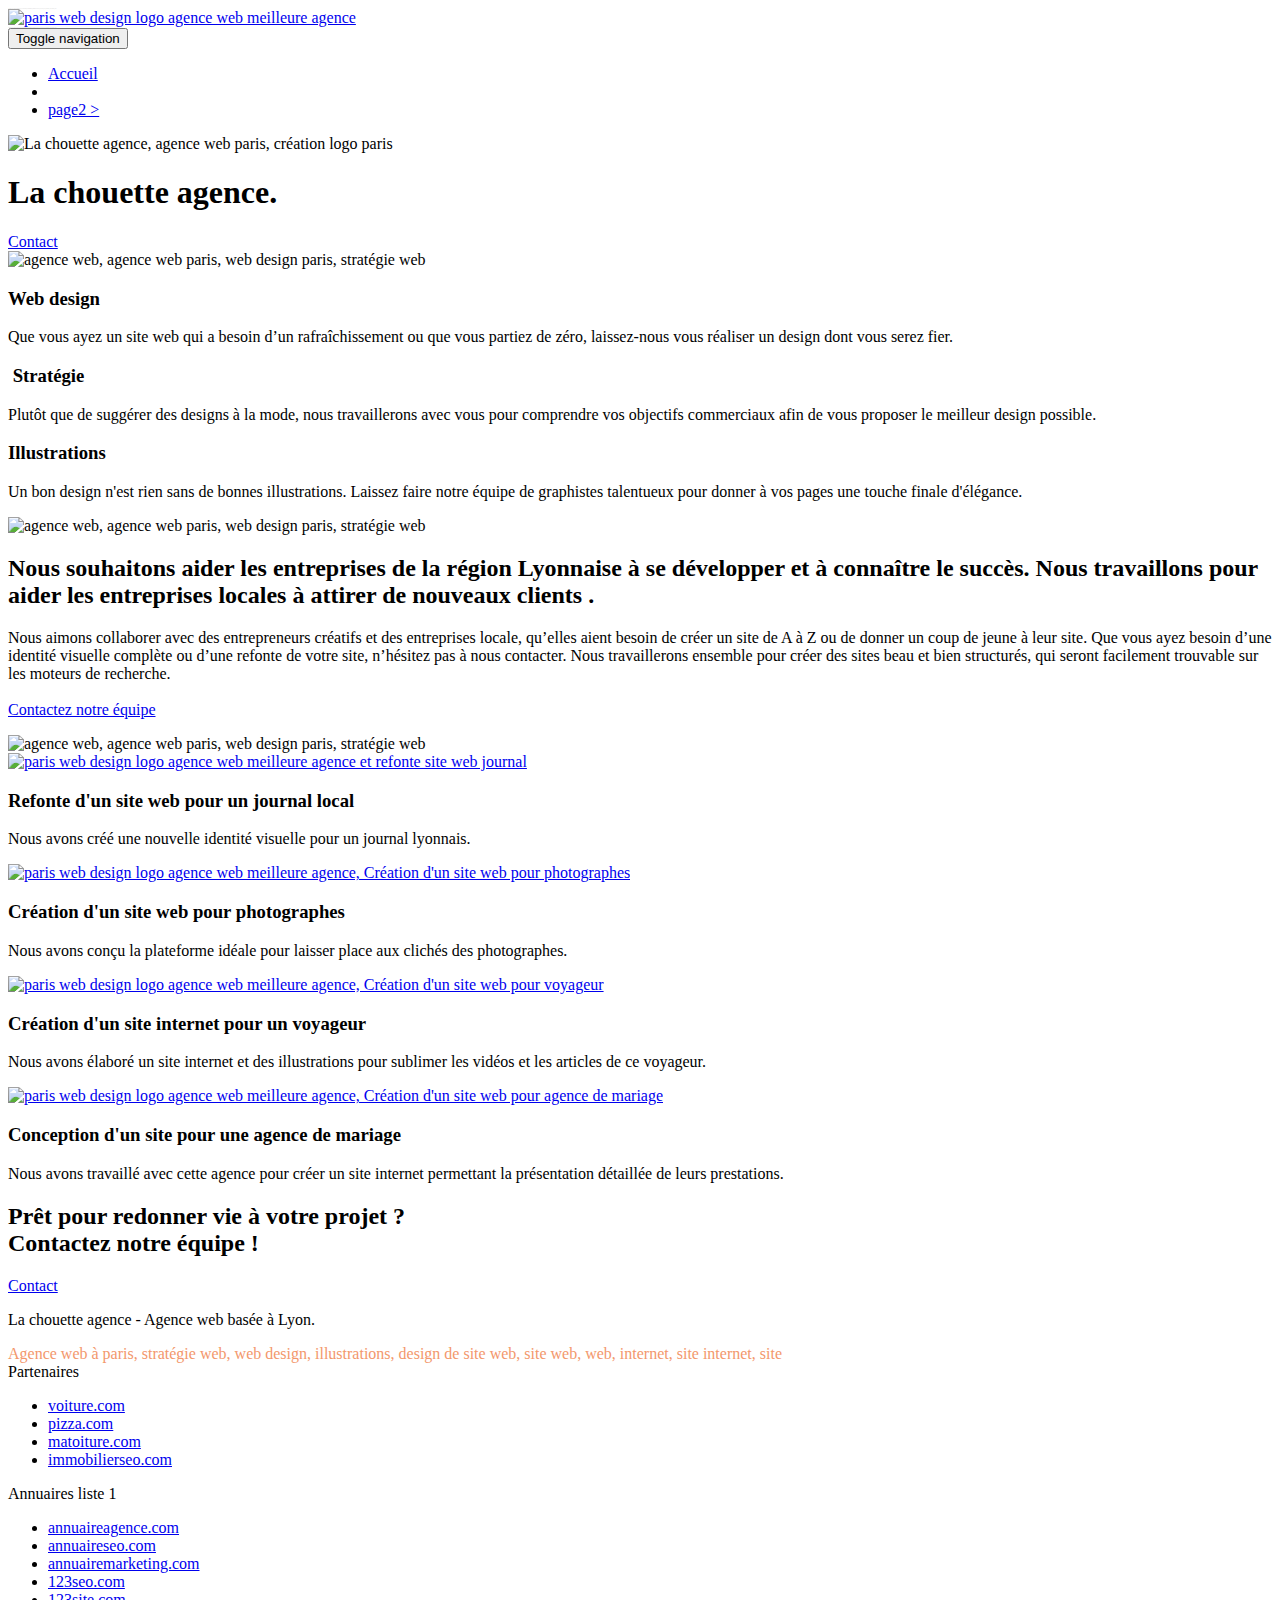
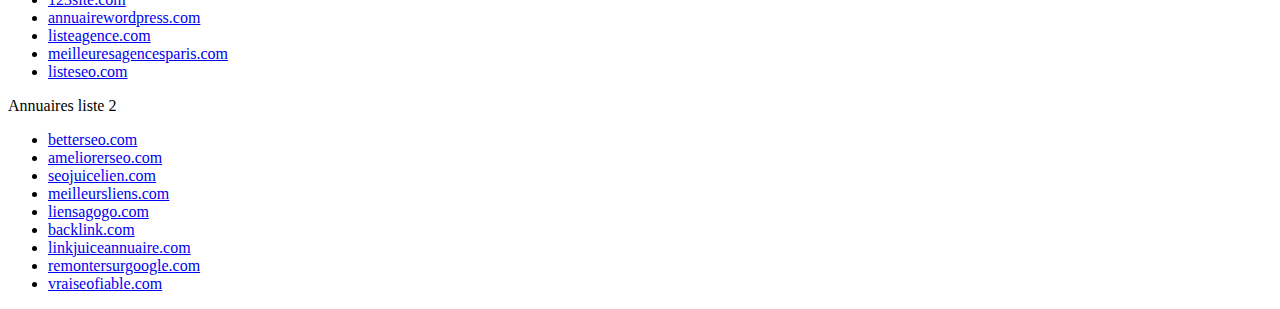
==== Starting website/index.html @ 249e38c1 "defer JS" ====
<!doctype html>
<html lang="fr">
<head>
    <meta charset="utf-8">
    <meta name="keywords" content="seo, google, site web, site internet, agence design lyon, agence design">
    <meta name="description" content="">
    <meta name="viewport" content="width=device-width, initial-scale=1.0, viewport-fit=cover">
    <link rel="shortcut icon" type="image/png" href="favicon.jpg">

	<link rel="stylesheet" type="text/css" href="./css/bootstrap.css">
	<link rel="stylesheet" type="text/css" href="style.css">
	<link rel="stylesheet" type="text/css" href="./css/font-awesome.css">
	<link rel="stylesheet" type="text/css" href="./css/et-line.css">
	
    
	<script src="./js/jquery-2.1.0.js" defer></script>
	<script src="./js/bootstrap.js" defer></script>
	<script src="./js/blocs.js" defer></script>
	<script src="./js/jquery.touchSwipe.js" defer></script>
	<script src="./js/gmaps.js" defer></script>

    <title>La Chouette Agence</title>

    
<!-- Analytics -->
 
<!-- Analytics END -->
    
</head>
<body>
<!-- Principal conteneur -->
<div class="page-container">
    
<!-- bloc-0 -->
<div class="bloc bgc-white l-bloc " id="bloc-0">
	<div class="container bloc-sm">

		<nav class="navbar row">
			<div class="navbar-header">
				<div class="keywords" style="color:#cccccc;font-size:1px;">Agence web à paris, stratégie web, web design, illustrations, design de site web, site web, web, internet, site internet, site</div>
				<a class="navbar-brand" href="index.html"><img src="img/la-chouette-agence.png" alt="paris web design logo agence web meilleure agence" height="40" /></a>
				<div class="keywords" style="color:#cccccc;font-size:1px;">Agence web à paris, stratégie web, web design, illustrations, design de site web, site web, web, internet, site internet, site</div>
				<button id="nav-toggle" type="button" class="ui-navbar-toggle navbar-toggle" data-toggle="collapse" data-target=".navbar-1">
					<span class="sr-only">Toggle navigation</span><span class="icon-bar"></span><span class="icon-bar"></span><span class="icon-bar"></span>
				</button>
			</div>
			<div class="collapse navbar-collapse navbar-1 special-dropdown-nav">
				<ul class="site-navigation nav navbar-nav">
					<li>
						<a href="index.html">Accueil</a>
					</li>
					<li>
					</li>
					<li>
						<a href="page2.html">page2 &gt;</a>
					</li>
				</ul>
			</div>
		</nav>
	</div>
</div>
<!-- bloc-0 END -->

<!-- bloc-1-presentation -->
<div class="bloc bgc-dark-slate-blue bg-banniere d-bloc bg-t-edge bloc-bg-texture texture-paper b-parallax" id="bloc-1-hero">
	<div class="container bloc-lg">
		<div class="row tight-width-whitespace">
			<div class="col-sm-12">
				<img src="img/logo.png" class="center-block image-resize-mode" width="100" alt="La chouette agence, agence web paris, création logo paris" />
				<h1 class="text-center hero-bloc-text tc-white ">
					La chouette agence.
				</h1>
				<div class="text-center">
					<a href="page2.html" class="btn btn-lg btn-clean btn-rd cta-hero btn-atomic-tangerine" id="cta-hero">Contact</a>
				</div>
			</div>
		</div>
	</div>
</div>
<!-- bloc-1-presentation END -->

<!-- bloc-2-services -->
<div class="bloc bgc-white l-bloc" id="bloc-2-services">
	<div class="container bloc-md">
		<div class="row">
			<div class="col-sm-12 text-center">
				<img alt="agence web, agence web paris, web design paris, stratégie web" src="img/title.png" />
			</div>
		</div>
		<div class="row voffset-lg med-width-whitespace">
			<div class="col-sm-4">
				<div class="text-center">
					<span class="et-icon-browser sm-shadow icon-dark-slate-blue icons icon-lg"></span>
				</div>
				<h3 class="mg-md text-center">
					Web design
				</h3>
				<p class="text-center ">
					Que vous ayez un site web qui a besoin d&rsquo;un rafraîchissement ou que vous partiez de zéro, laissez-nous vous réaliser un design dont vous serez fier.
				</p>
			</div>
			<div class="col-sm-4">
				<div class="text-center">
					<span class="et-icon-presentation sm-shadow icon-dark-slate-blue icons icon-lg"></span>
				</div>
				<h3 class="mg-md text-center">
					&nbsp;Stratégie
				</h3>
				<p class="text-center ">
					Plutôt que de suggérer des designs à la mode, nous travaillerons avec vous pour comprendre vos objectifs commerciaux afin de vous proposer le meilleur design possible.<br>
				</p>
			</div>
			<div class="col-sm-4">
				<div class="text-center">
					<span class="et-icon-edit sm-shadow icon-dark-slate-blue icons icon-lg"></span>
				</div>
				<h3 class="mg-md text-center">
					Illustrations
				</h3>
				<p class="text-center ">
					Un bon design n'est rien sans de bonnes illustrations. Laissez faire notre équipe de graphistes talentueux pour donner à vos pages une touche finale d'élégance.
				</p>
			</div>
		</div>
		<div class="row voffset-lg voffset">
			<div class="col-xs-12 col-md-8 col-md-offset-2 text-center">
				<img alt="agence web, agence web paris, web design paris, stratégie web" src="img/citation.png" />

			</div>
		</div>
	</div>
</div>
<!-- bloc-2-services END -->

<!-- bloc-3-what-i-do -->
<div class="bloc tc-white bgc-atomic-tangerine bg-presentation d-bloc bloc-bg-texture texture-paper b-parallax" id="bloc-3-what-i-do">
	<div class="container bloc-lg">
		<div class="row tight-width-whitespace black-background">
			<div class="col-sm-12">
				<h2 class="mg-md text-center tc-white">
					Nous souhaitons aider les entreprises de la région Lyonnaise à se développer et à connaître le succès. Nous travaillons pour aider les entreprises locales à attirer de nouveaux clients .<br>
				</h2>
				<p class="text-center white">
					Nous aimons collaborer avec des entrepreneurs créatifs et des entreprises locale, qu’elles aient besoin de créer un site de A à Z ou de donner un coup de jeune à leur site. Que vous ayez besoin d’une identité visuelle complète ou d’une refonte de votre site, n’hésitez pas à nous contacter. Nous travaillerons ensemble pour créer des sites beau et bien structurés, qui seront facilement trouvable sur les moteurs de recherche. <br><br><a class="ltc-white bold-link" href="page2.html">Contactez notre équipe</a><br>
				</p>
			</div>
		</div>
	</div>
</div>
<!-- bloc-3-what-i-do END -->

<!-- bloc-4-portfolio -->
<div class="bloc bgc-white bg-lines-h2-bg bg-repeat l-bloc" id="bloc-4-portfolio">
	<div class="container bloc-lg">
		<div class="row">
			<div class="col-sm-12 text-center">
				<img alt="agence web, agence web paris, web design paris, stratégie web" src="img/title2.png" />
			</div>
		</div>
		<div class="row tight-width-whitespace portfolio-row">
			<div class="col-sm-6">
				<a href="#" data-lightbox="img/1.jpg" data-gallery-id="gallery-1" data-caption="Refonte d'un site web pour un journal local" data-frame="snapshot-lb"><img src="img/1.jpg" alt="paris web design logo agence web meilleure agence et refonte site web journal" class="img-responsive portfolio-thumb" /></a>
				<h3 class="mg-md text-center">
					Refonte d'un site web pour un journal local
				</h3>
				<p class="text-center">
					Nous avons créé une nouvelle identité visuelle pour un journal lyonnais.
				</p>
			</div>
			<div class="col-sm-6">
				<a href="#" data-lightbox="img/2.jpg" data-gallery-id="gallery-1" data-caption="Création d'un site web pour photographes" data-frame="snapshot-lb"><img src="img/2.jpg" class="img-responsive portfolio-thumb" alt="paris web design logo agence web meilleure agence, Création d'un site web pour photographes" /></a>
				<h3 class="mg-md text-center">
					Création d'un site web pour photographes
				</h3>
				<p class="text-center">
					Nous avons conçu la plateforme idéale pour laisser place aux clichés des photographes.
				</p>
			</div>
		</div>
		<div class="row tight-width-whitespace portfolio-row">
			<div class="col-sm-6">
				<a href="#" data-lightbox="img/3.bmp" data-gallery-id="gallery-1" data-caption="Création d'un site internet pour un voyageur" data-frame="snapshot-lb"><img src="img/3.bmp" class="img-responsive portfolio-thumb" alt="paris web design logo agence web meilleure agence, Création d'un site web pour voyageur"/></a>
				<h3 class="mg-md text-center">
					Création d'un site internet pour un voyageur
				</h3>
				<p class="text-center">
					Nous avons élaboré un site internet et des illustrations pour sublimer les vidéos et les articles de ce voyageur.
				</p>
			</div>
			<div class="col-sm-6">
				<a href="#" data-lightbox="img/4.bmp" data-gallery-id="gallery-1" data-caption="Conception d'un site pour une agence de mariage" data-frame="snapshot-lb"><img src="img/4.bmp" class="img-responsive portfolio-thumb" alt="paris web design logo agence web meilleure agence, Création d'un site web pour agence de mariage" /></a>
				<h3 class="mg-md text-center">
					Conception d'un site pour une agence de mariage
				</h3>
				<p class="text-center">
					Nous avons travaillé avec cette agence pour créer un site internet permettant la présentation détaillée de leurs prestations.
				</p>
			</div>
		</div>
	</div>
</div>
<!-- bloc-4-portfolio END -->

<!-- bloc-5-cta -->
<div class="bloc bgc-dark-slate-blue bg-banniere d-bloc bloc-bg-texture texture-paper" id="bloc-5-cta">
	<div class="container bloc-lg">
		<div class="row">
			<h2 class="mg-md text-center tc-white">
				Prêt pour redonner vie à votre projet ?<br>Contactez notre équipe !
			</h2>
			<div class="col-sm-12 text-center">
				<a href="page2.html" class="btn btn-atomic-tangerine btn-clean btn-rd btn-lg cta-hero">Contact</a>
			</div>
		</div>
	</div>
</div>
<!-- bloc-5-cta END -->

<!-- Footer - bloc-8 -->
<div class="bloc bgc-atomic-tangerine d-bloc" id="bloc-8">
	<div class="container bloc-sm">
		<div class="row">
			<div class="col-sm-12">
				<p class="text-center white">
					La chouette agence - Agence web basée à Lyon.<br>
				</p>
				<div class="row row-no-gutters social">
					<div class="col-sm-3">
						<div class="text-center">
							<a class="social" href="index.html"><span class="fa fa-twitter icon-md"></span></a>
						</div>
					</div>
					<div class="col-sm-3">
						<div class="text-center">
							<a class="social" href="index.html"><span class="fa fa-facebook icon-md"></span></a>
						</div>
					</div>
					<div class="col-sm-3">
						<div class="text-center">
							<a class="social" href="index.html"><span class="fa fa-dribbble icon-md"></span></a>
						</div>
					</div>
					<div class="col-sm-3">
						<div class="text-center">
							<a class="social" href="index.html"><span class="fa fa-instagram icon-md"></span></a>
						</div>
					</div>
					<div class="keywords" style="color:#F3976C;">Agence web à paris, stratégie web, web design, illustrations, design de site web, site web, web, internet, site internet, site</div>
				</div>
				<div class="row">
					<div class="col-sm-4">
						Partenaires
							<ul>
								<li><a href="voiture.com">voiture.com</a></li>
								<li><a href="pizza.com">pizza.com</a></li>
								<li><a href="matoiture.com">matoiture.com</a></li>
								<li><a href="immobilierseo.com">immobilierseo.com</a></li>
							</ul>		
					</div>
					<div class="col-sm-4">
						Annuaires liste 1
						<ul>
							<li><a href="annuaireagence.com">annuaireagence.com</a></li>
							<li><a href="annuaireseo.com">annuaireseo.com</a></li>
							<li><a href="annuairemarketing.com">annuairemarketing.com</a></li>
							<li><a href="123seoture.com">123seo.com</a></li>
							<li><a href="123site.com">123site.com</a></li>
							<li><a href="annuairewordpress.com">annuairewordpress.com</a></li>
							<li><a href="listeagence.com">listeagence.com</a></li>
							<li><a href="meilleuresagencesparis.com">meilleuresagencesparis.com</a></li>
							<li><a href="listeseo.com">listeseo.com</a></li>
						</ul>
					</div>
					<div class="col-sm-4">
						Annuaires liste 2
						<ul>
							<li><a href="betterseo.com">betterseo.com</a></li>
							<li><a href="ameliorerseo.com">ameliorerseo.com</a></li>
							<li><a href="seojuicelien.com">seojuicelien.com</a></li>
							<li><a href="meilleursliens.com">meilleursliens.com</a></li>
							<li><a href="liensagogo.com">liensagogo.com</a></li>
							<li><a href="backlink.com">backlink.com</a></li>
							<li><a href="linkjuiceannuaire.com">linkjuiceannuaire.com</a></li>
							<li><a href="remontersurgoogle.com">remontersurgoogle.com</a></li>
							<li><a href="vraiseofiable.com">vraiseofiable.com</a></li>
						</ul>
					</div>
				</div>
			</div>
		</div>
	</div>
</div>
<!-- Footer - bloc-8 END -->

</div>
<!-- Principal conteneur END -->
    

</body>
</html>
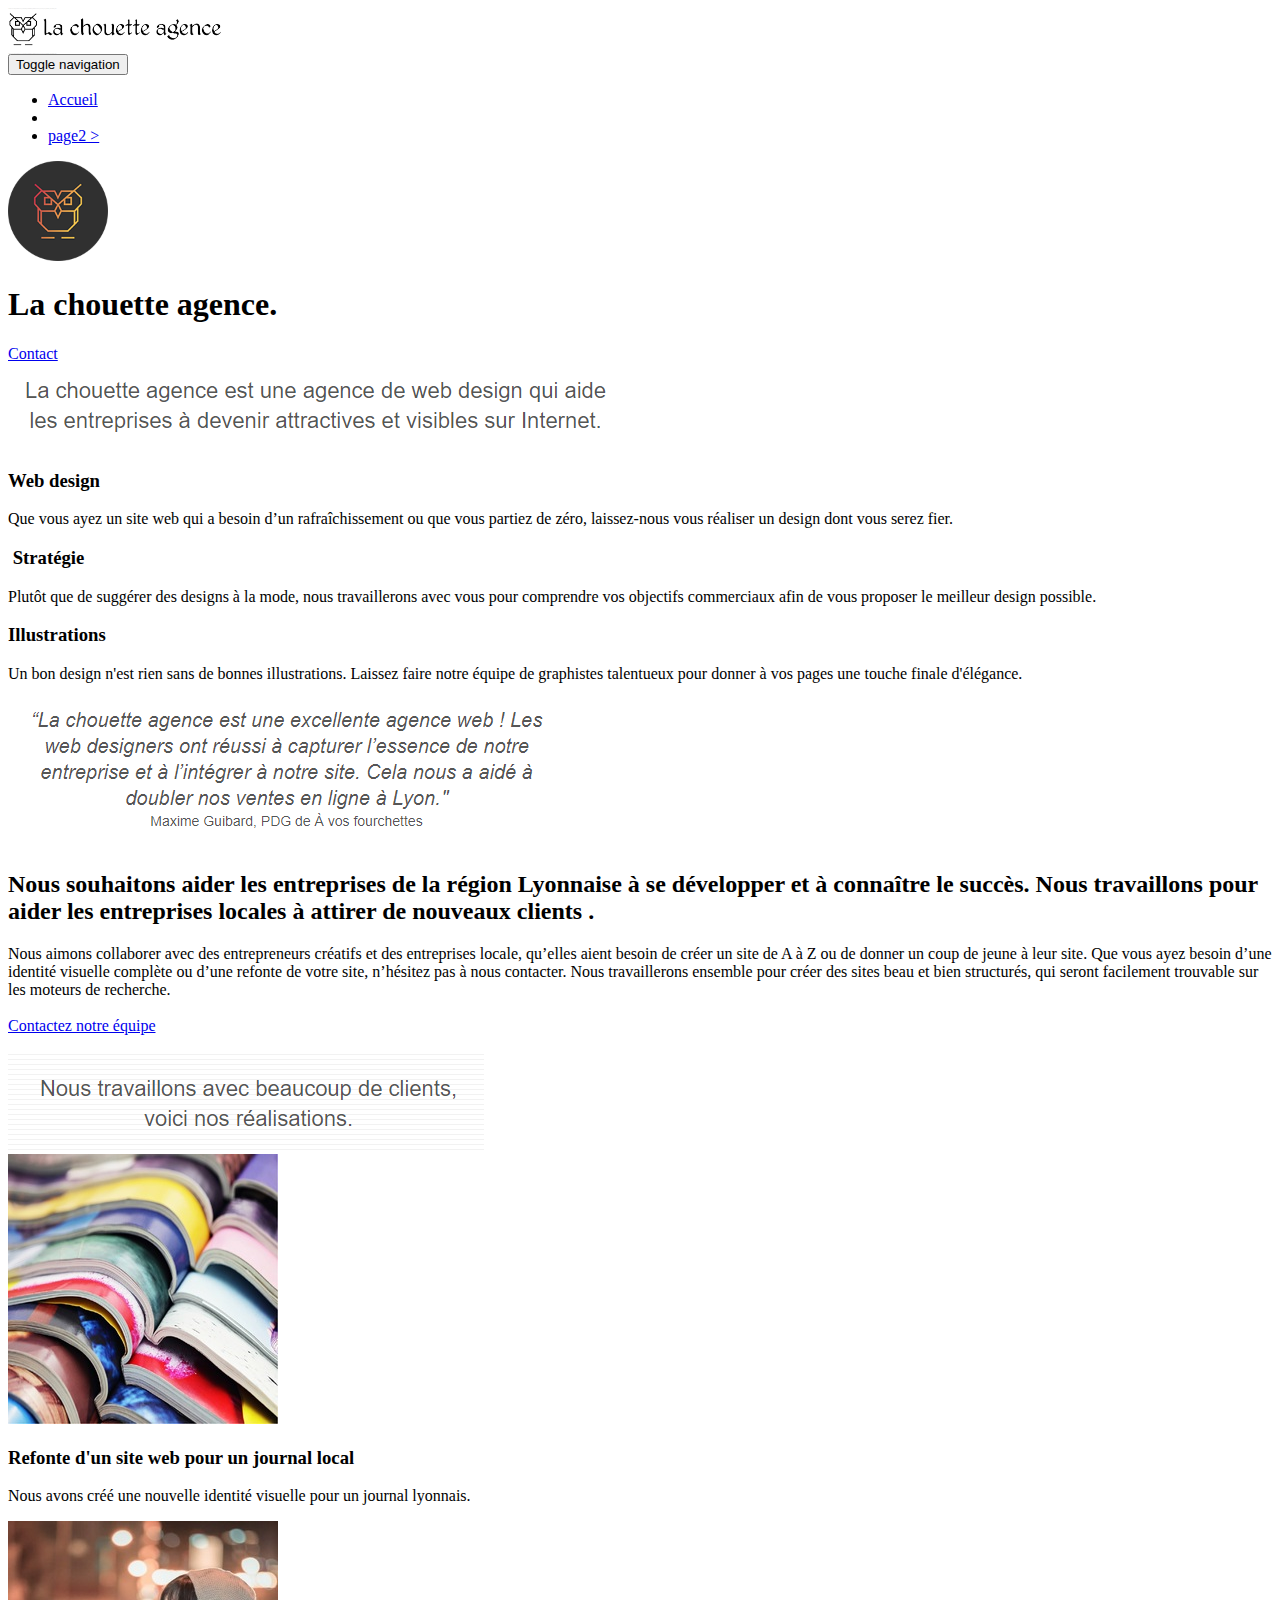
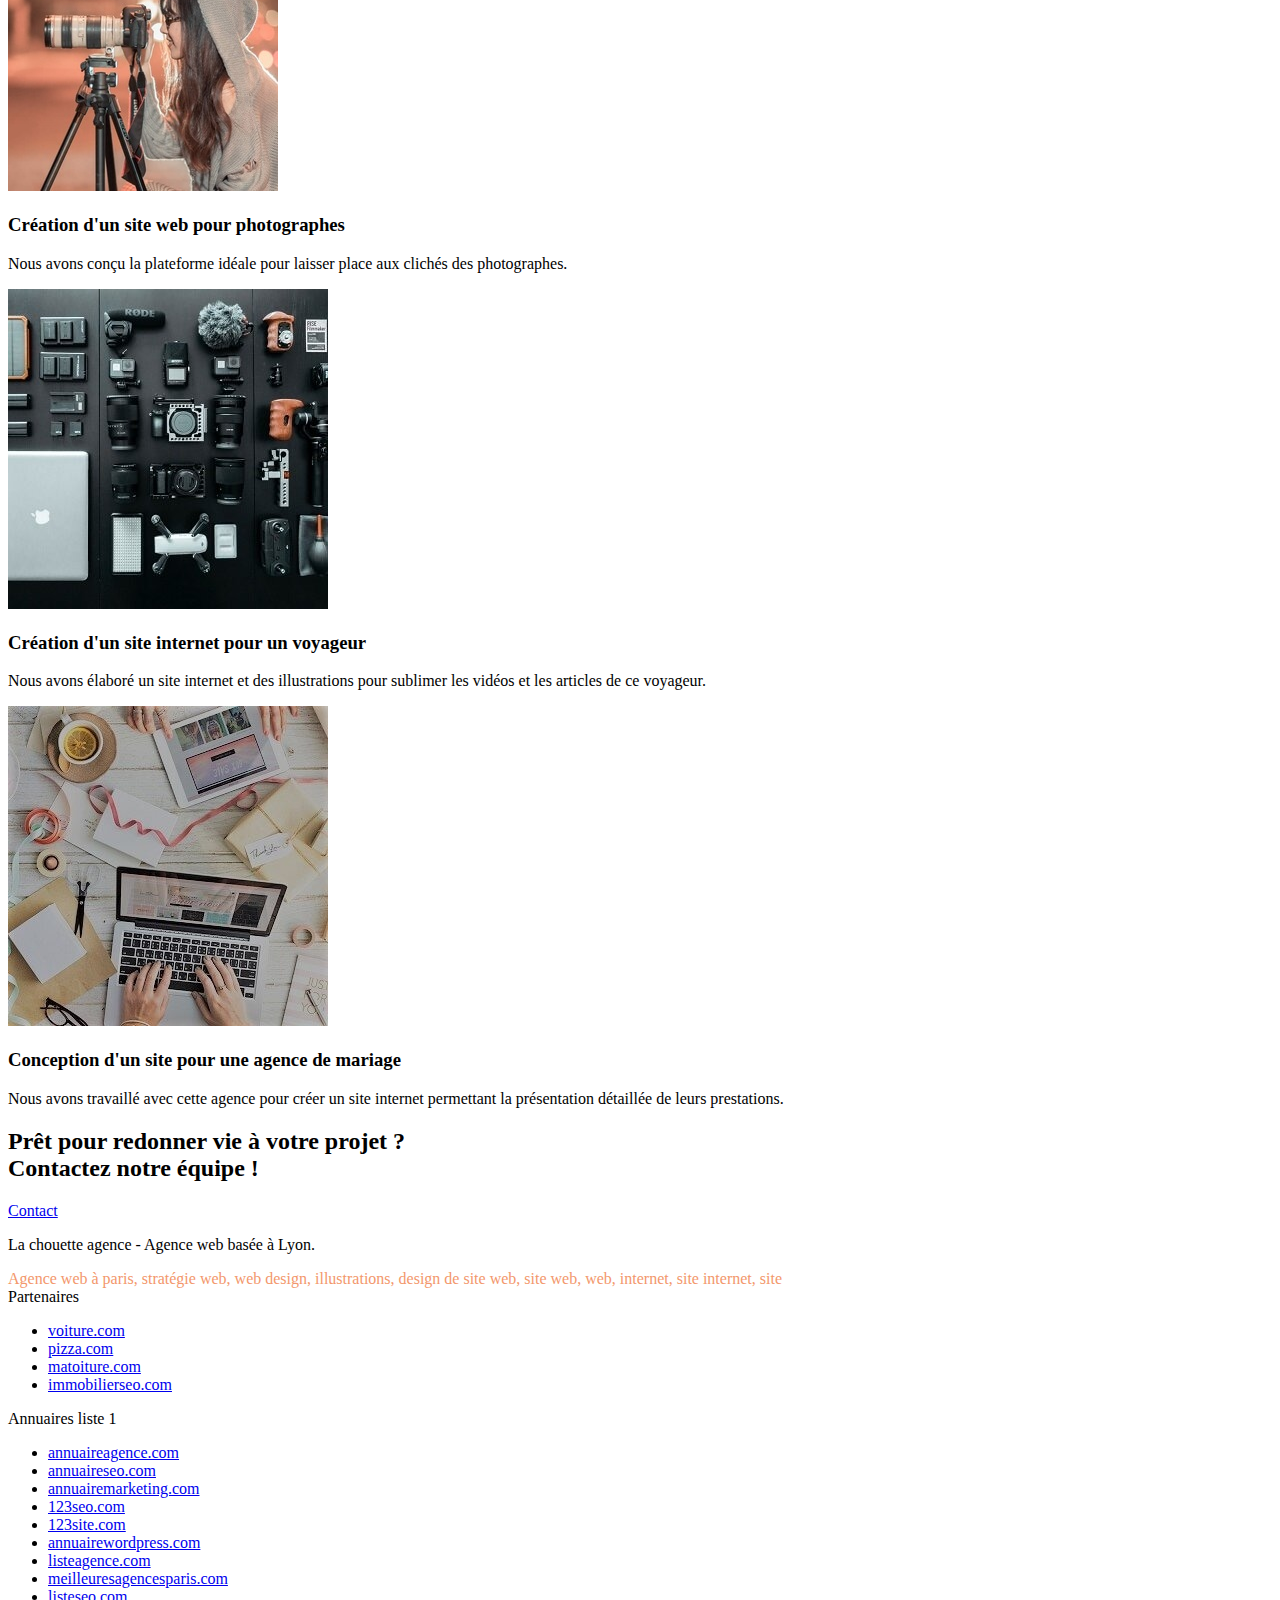
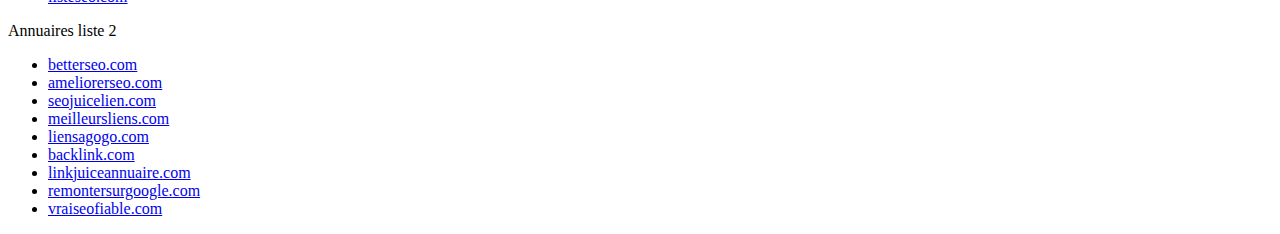
==== commit 57f859d4: "conversion img" ====
--- a/Starting website/index.html
+++ b/Starting website/index.html
@@ -5,7 +5,7 @@
     <meta name="keywords" content="seo, google, site web, site internet, agence design lyon, agence design">
     <meta name="description" content="">
     <meta name="viewport" content="width=device-width, initial-scale=1.0, viewport-fit=cover">
-    <link rel="shortcut icon" type="image/png" href="favicon.jpg">
+    <link rel="shortcut icon" type="image/png" href="favicon.ico">
 
 	<link rel="stylesheet" type="text/css" href="./css/bootstrap.css">
 	<link rel="stylesheet" type="text/css" href="style.css">
@@ -179,7 +179,7 @@
 		</div>
 		<div class="row tight-width-whitespace portfolio-row">
 			<div class="col-sm-6">
-				<a href="#" data-lightbox="img/3.bmp" data-gallery-id="gallery-1" data-caption="Création d'un site internet pour un voyageur" data-frame="snapshot-lb"><img src="img/3.bmp" class="img-responsive portfolio-thumb" alt="paris web design logo agence web meilleure agence, Création d'un site web pour voyageur"/></a>
+				<a href="#" data-lightbox="img/3.jpg" data-gallery-id="gallery-1" data-caption="Création d'un site internet pour un voyageur" data-frame="snapshot-lb"><img src="img/3.jpg" class="img-responsive portfolio-thumb" alt="paris web design logo agence web meilleure agence, Création d'un site web pour voyageur"/></a>
 				<h3 class="mg-md text-center">
 					Création d'un site internet pour un voyageur
 				</h3>
@@ -188,7 +188,7 @@
 				</p>
 			</div>
 			<div class="col-sm-6">
-				<a href="#" data-lightbox="img/4.bmp" data-gallery-id="gallery-1" data-caption="Conception d'un site pour une agence de mariage" data-frame="snapshot-lb"><img src="img/4.bmp" class="img-responsive portfolio-thumb" alt="paris web design logo agence web meilleure agence, Création d'un site web pour agence de mariage" /></a>
+				<a href="#" data-lightbox="img/4.jpg" data-gallery-id="gallery-1" data-caption="Conception d'un site pour une agence de mariage" data-frame="snapshot-lb"><img src="img/4.jpg" class="img-responsive portfolio-thumb" alt="paris web design logo agence web meilleure agence, Création d'un site web pour agence de mariage" /></a>
 				<h3 class="mg-md text-center">
 					Conception d'un site pour une agence de mariage
 				</h3>
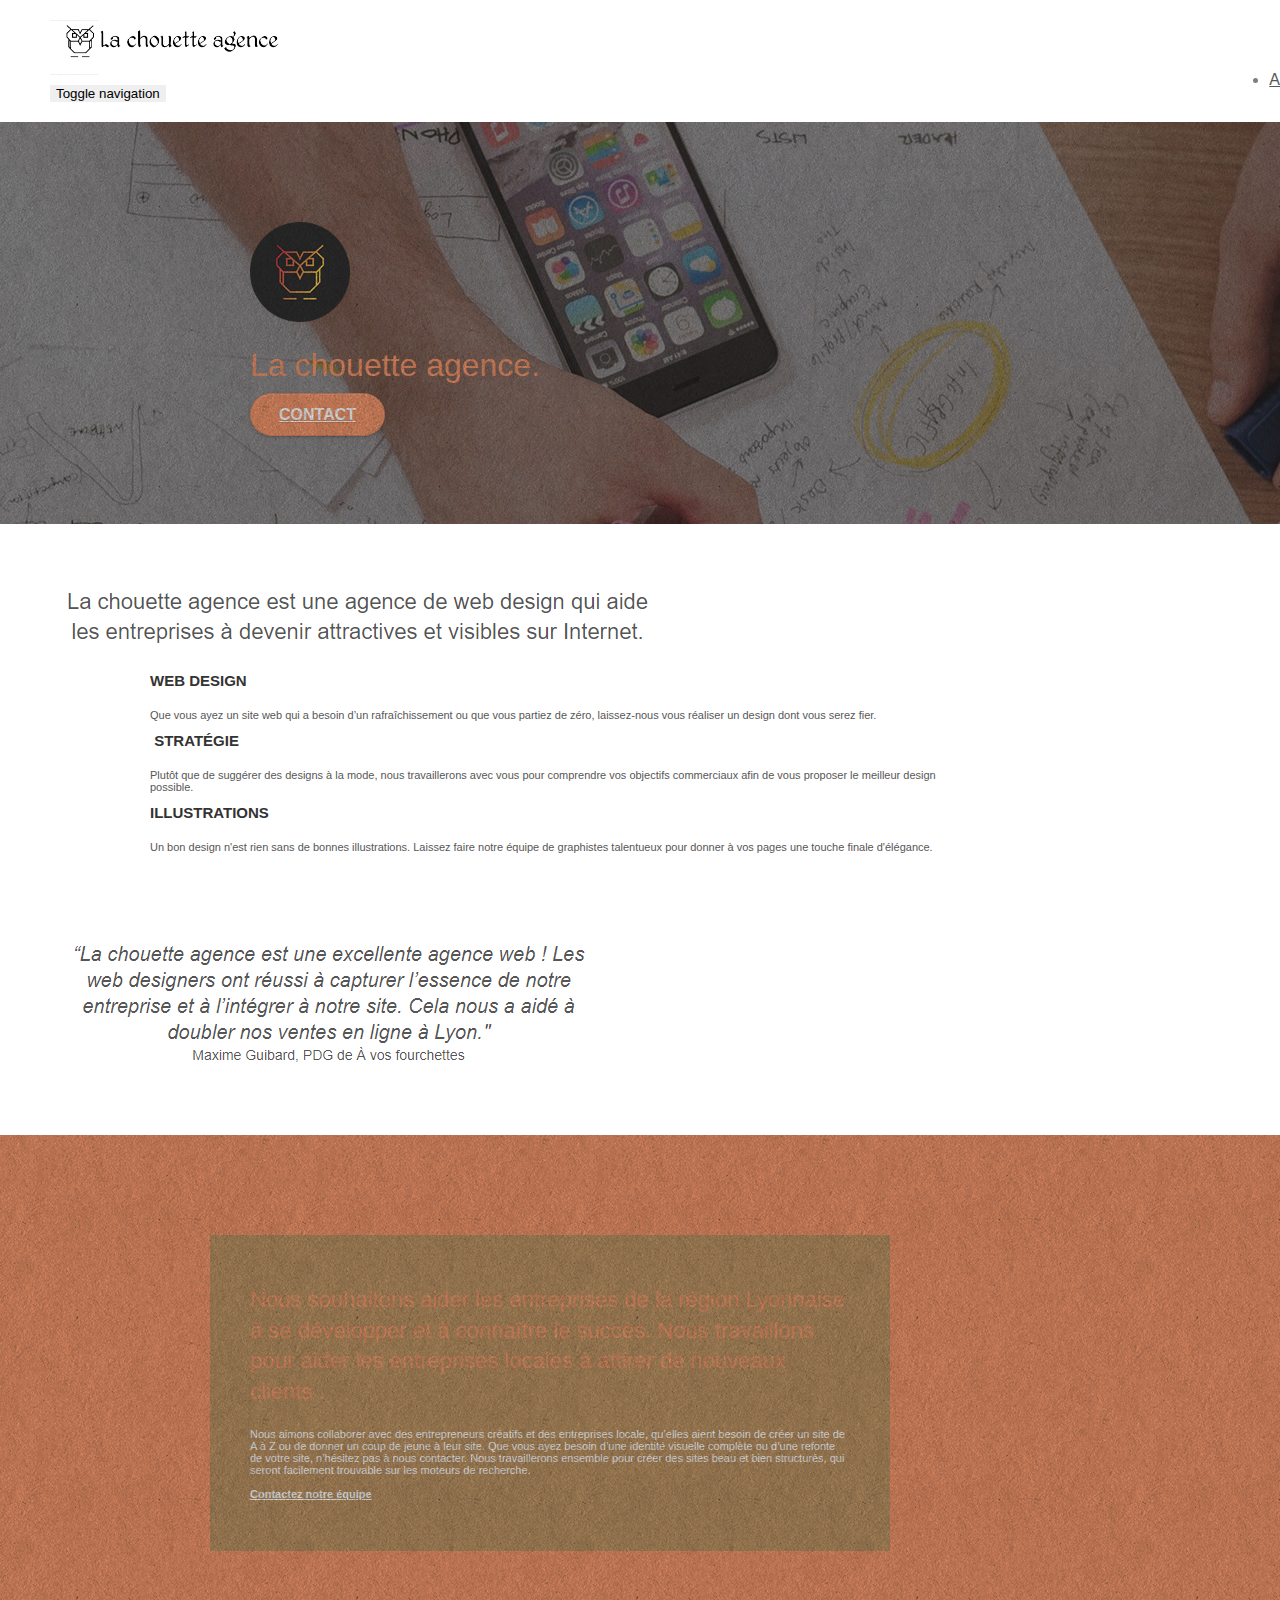
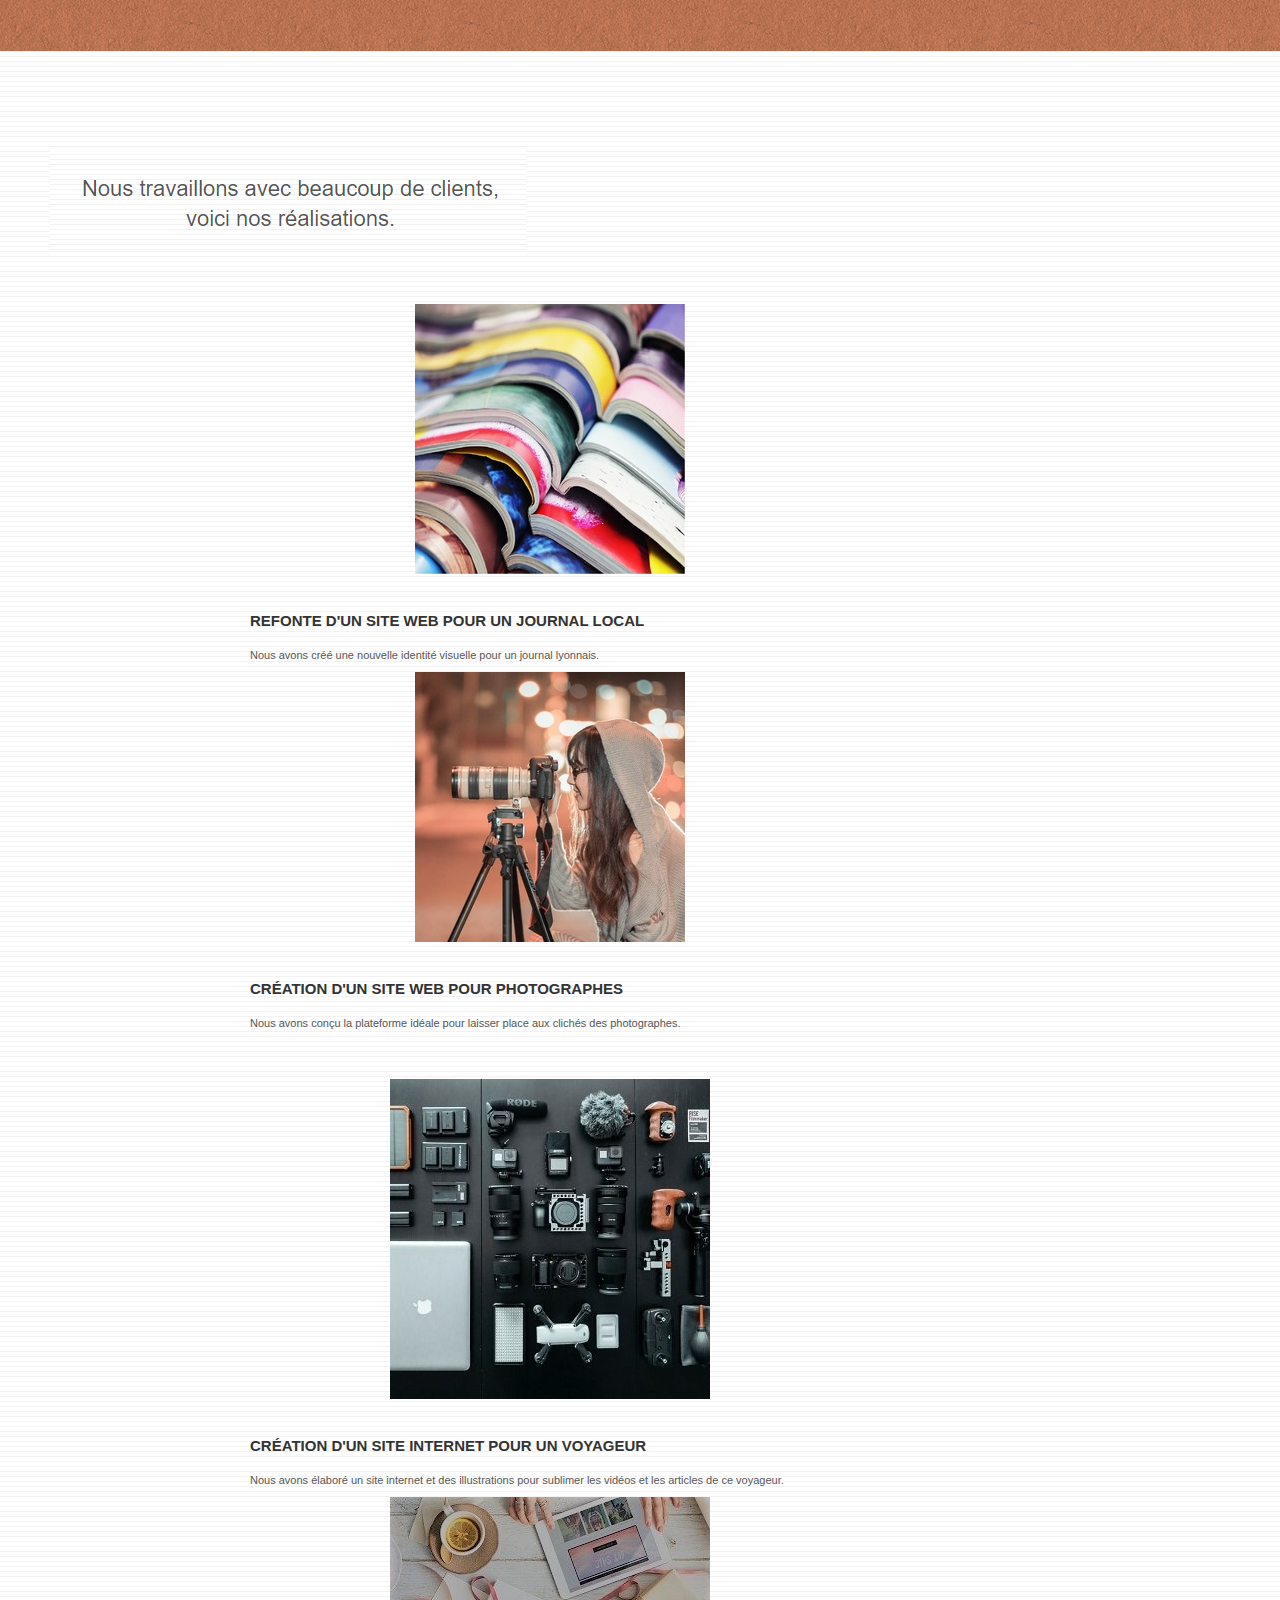
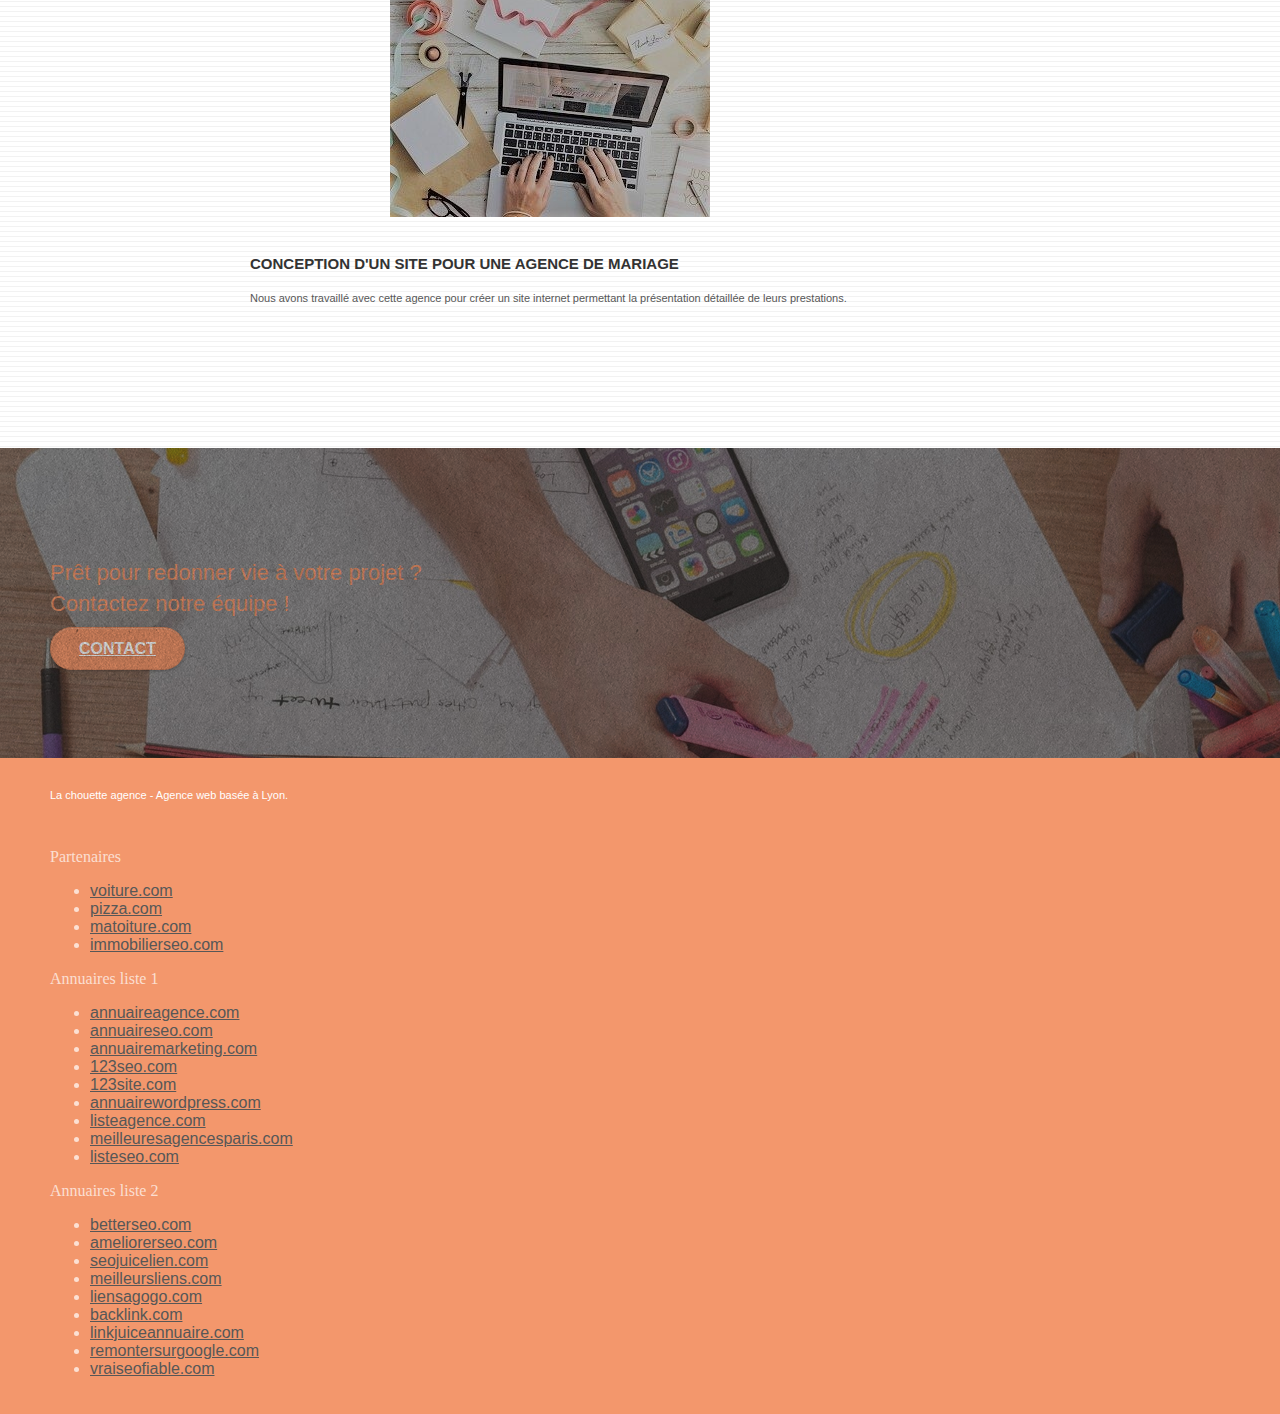
==== commit acc8dfd2: "paris=>lyon" ====
--- a/Starting website/index.html
+++ b/Starting website/index.html
@@ -37,9 +37,9 @@
 
 		<nav class="navbar row">
 			<div class="navbar-header">
-				<div class="keywords" style="color:#cccccc;font-size:1px;">Agence web à paris, stratégie web, web design, illustrations, design de site web, site web, web, internet, site internet, site</div>
-				<a class="navbar-brand" href="index.html"><img src="img/la-chouette-agence.png" alt="paris web design logo agence web meilleure agence" height="40" /></a>
-				<div class="keywords" style="color:#cccccc;font-size:1px;">Agence web à paris, stratégie web, web design, illustrations, design de site web, site web, web, internet, site internet, site</div>
+				<div class="keywords" style="color:#cccccc;font-size:1px;">Agence web à Lyon, stratégie web, web design, illustrations, design de site web, site web, web, internet, site internet, site</div>
+				<a class="navbar-brand" href="index.html"><img src="img/la-chouette-agence.png" alt="Lyon web design logo agence web meilleure agence" height="40" /></a>
+				<div class="keywords" style="color:#cccccc;font-size:1px;">Agence web à Lyon, stratégie web, web design, illustrations, design de site web, site web, web, internet, site internet, site</div>
 				<button id="nav-toggle" type="button" class="ui-navbar-toggle navbar-toggle" data-toggle="collapse" data-target=".navbar-1">
 					<span class="sr-only">Toggle navigation</span><span class="icon-bar"></span><span class="icon-bar"></span><span class="icon-bar"></span>
 				</button>
@@ -52,7 +52,7 @@
 					<li>
 					</li>
 					<li>
-						<a href="page2.html">page2 &gt;</a>
+						<a href="contact.html">Contact</a>
 					</li>
 				</ul>
 			</div>
@@ -66,12 +66,12 @@
 	<div class="container bloc-lg">
 		<div class="row tight-width-whitespace">
 			<div class="col-sm-12">
-				<img src="img/logo.png" class="center-block image-resize-mode" width="100" alt="La chouette agence, agence web paris, création logo paris" />
+				<img src="img/logo.png" class="center-block image-resize-mode" width="100" alt="La chouette agence, agence web Lyon, création logo Lyon" />
 				<h1 class="text-center hero-bloc-text tc-white ">
 					La chouette agence.
 				</h1>
 				<div class="text-center">
-					<a href="page2.html" class="btn btn-lg btn-clean btn-rd cta-hero btn-atomic-tangerine" id="cta-hero">Contact</a>
+					<a href="contact.html" class="btn btn-lg btn-clean btn-rd cta-hero btn-atomic-tangerine" id="cta-hero">Contact</a>
 				</div>
 			</div>
 		</div>
@@ -84,7 +84,7 @@
 	<div class="container bloc-md">
 		<div class="row">
 			<div class="col-sm-12 text-center">
-				<img alt="agence web, agence web paris, web design paris, stratégie web" src="img/title.png" />
+				<img alt="agence web, agence web Lyon, web design Lyon, stratégie web" src="img/title.png" />
 			</div>
 		</div>
 		<div class="row voffset-lg med-width-whitespace">
@@ -124,7 +124,7 @@
 		</div>
 		<div class="row voffset-lg voffset">
 			<div class="col-xs-12 col-md-8 col-md-offset-2 text-center">
-				<img alt="agence web, agence web paris, web design paris, stratégie web" src="img/citation.png" />
+				<img alt="agence web, agence web Lyon, web design Lyon, stratégie web" src="img/citation.png" />
 
 			</div>
 		</div>
@@ -141,7 +141,7 @@
 					Nous souhaitons aider les entreprises de la région Lyonnaise à se développer et à connaître le succès. Nous travaillons pour aider les entreprises locales à attirer de nouveaux clients .<br>
 				</h2>
 				<p class="text-center white">
-					Nous aimons collaborer avec des entrepreneurs créatifs et des entreprises locale, qu’elles aient besoin de créer un site de A à Z ou de donner un coup de jeune à leur site. Que vous ayez besoin d’une identité visuelle complète ou d’une refonte de votre site, n’hésitez pas à nous contacter. Nous travaillerons ensemble pour créer des sites beau et bien structurés, qui seront facilement trouvable sur les moteurs de recherche. <br><br><a class="ltc-white bold-link" href="page2.html">Contactez notre équipe</a><br>
+					Nous aimons collaborer avec des entrepreneurs créatifs et des entreprises locale, qu’elles aient besoin de créer un site de A à Z ou de donner un coup de jeune à leur site. Que vous ayez besoin d’une identité visuelle complète ou d’une refonte de votre site, n’hésitez pas à nous contacter. Nous travaillerons ensemble pour créer des sites beau et bien structurés, qui seront facilement trouvable sur les moteurs de recherche. <br><br><a class="ltc-white bold-link" href="contact.html">Contactez notre équipe</a><br>
 				</p>
 			</div>
 		</div>
@@ -154,12 +154,12 @@
 	<div class="container bloc-lg">
 		<div class="row">
 			<div class="col-sm-12 text-center">
-				<img alt="agence web, agence web paris, web design paris, stratégie web" src="img/title2.png" />
+				<img alt="agence web, agence web Lyon, web design Lyon, stratégie web" src="img/title2.png" />
 			</div>
 		</div>
 		<div class="row tight-width-whitespace portfolio-row">
 			<div class="col-sm-6">
-				<a href="#" data-lightbox="img/1.jpg" data-gallery-id="gallery-1" data-caption="Refonte d'un site web pour un journal local" data-frame="snapshot-lb"><img src="img/1.jpg" alt="paris web design logo agence web meilleure agence et refonte site web journal" class="img-responsive portfolio-thumb" /></a>
+				<a href="#" data-lightbox="img/1.jpg" data-gallery-id="gallery-1" data-caption="Refonte d'un site web pour un journal local" data-frame="snapshot-lb"><img src="img/1.jpg" alt="Lyon web design logo agence web meilleure agence et refonte site web journal" class="img-responsive portfolio-thumb" /></a>
 				<h3 class="mg-md text-center">
 					Refonte d'un site web pour un journal local
 				</h3>
@@ -168,7 +168,7 @@
 				</p>
 			</div>
 			<div class="col-sm-6">
-				<a href="#" data-lightbox="img/2.jpg" data-gallery-id="gallery-1" data-caption="Création d'un site web pour photographes" data-frame="snapshot-lb"><img src="img/2.jpg" class="img-responsive portfolio-thumb" alt="paris web design logo agence web meilleure agence, Création d'un site web pour photographes" /></a>
+				<a href="#" data-lightbox="img/2.jpg" data-gallery-id="gallery-1" data-caption="Création d'un site web pour photographes" data-frame="snapshot-lb"><img src="img/2.jpg" class="img-responsive portfolio-thumb" alt="Lyon web design logo agence web meilleure agence, Création d'un site web pour photographes" /></a>
 				<h3 class="mg-md text-center">
 					Création d'un site web pour photographes
 				</h3>
@@ -179,7 +179,7 @@
 		</div>
 		<div class="row tight-width-whitespace portfolio-row">
 			<div class="col-sm-6">
-				<a href="#" data-lightbox="img/3.jpg" data-gallery-id="gallery-1" data-caption="Création d'un site internet pour un voyageur" data-frame="snapshot-lb"><img src="img/3.jpg" class="img-responsive portfolio-thumb" alt="paris web design logo agence web meilleure agence, Création d'un site web pour voyageur"/></a>
+				<a href="#" data-lightbox="img/3.jpg" data-gallery-id="gallery-1" data-caption="Création d'un site internet pour un voyageur" data-frame="snapshot-lb"><img src="img/3.jpg" class="img-responsive portfolio-thumb" alt="Lyon web design logo agence web meilleure agence, Création d'un site web pour voyageur"/></a>
 				<h3 class="mg-md text-center">
 					Création d'un site internet pour un voyageur
 				</h3>
@@ -188,7 +188,7 @@
 				</p>
 			</div>
 			<div class="col-sm-6">
-				<a href="#" data-lightbox="img/4.jpg" data-gallery-id="gallery-1" data-caption="Conception d'un site pour une agence de mariage" data-frame="snapshot-lb"><img src="img/4.jpg" class="img-responsive portfolio-thumb" alt="paris web design logo agence web meilleure agence, Création d'un site web pour agence de mariage" /></a>
+				<a href="#" data-lightbox="img/4.jpg" data-gallery-id="gallery-1" data-caption="Conception d'un site pour une agence de mariage" data-frame="snapshot-lb"><img src="img/4.jpg" class="img-responsive portfolio-thumb" alt="Lyon web design logo agence web meilleure agence, Création d'un site web pour agence de mariage" /></a>
 				<h3 class="mg-md text-center">
 					Conception d'un site pour une agence de mariage
 				</h3>
@@ -209,7 +209,7 @@
 				Prêt pour redonner vie à votre projet ?<br>Contactez notre équipe !
 			</h2>
 			<div class="col-sm-12 text-center">
-				<a href="page2.html" class="btn btn-atomic-tangerine btn-clean btn-rd btn-lg cta-hero">Contact</a>
+				<a href="contact.html" class="btn btn-atomic-tangerine btn-clean btn-rd btn-lg cta-hero">Contact</a>
 			</div>
 		</div>
 	</div>
@@ -245,7 +245,7 @@
 							<a class="social" href="index.html"><span class="fa fa-instagram icon-md"></span></a>
 						</div>
 					</div>
-					<div class="keywords" style="color:#F3976C;">Agence web à paris, stratégie web, web design, illustrations, design de site web, site web, web, internet, site internet, site</div>
+					<div class="keywords" style="color:#F3976C;">Agence web à Lyon, stratégie web, web design, illustrations, design de site web, site web, web, internet, site internet, site</div>
 				</div>
 				<div class="row">
 					<div class="col-sm-4">
@@ -267,7 +267,7 @@
 							<li><a href="123site.com">123site.com</a></li>
 							<li><a href="annuairewordpress.com">annuairewordpress.com</a></li>
 							<li><a href="listeagence.com">listeagence.com</a></li>
-							<li><a href="meilleuresagencesparis.com">meilleuresagencesparis.com</a></li>
+							<li><a href="meilleuresagencesLyon.com">meilleuresagencesparis.com</a></li>
 							<li><a href="listeseo.com">listeseo.com</a></li>
 						</ul>
 					</div>
--- a/Starting website/style.css
+++ b/Starting website/style.css
@@ -0,0 +1,1042 @@
+body {
+    margin: 0;
+    padding: 0;
+    background: #FFF;
+    overflow-x: hidden;
+    -webkit-font-smoothing: antialiased;
+    -moz-osx-font-smoothing: grayscale;
+}
+
+a,
+button {
+    transition: all .3s ease-in-out;
+    outline: none!important;
+}
+
+a:hover {
+    text-decoration: none;
+    cursor: pointer;
+}
+
+#page-loading-blocs-notifaction {
+    position: fixed;
+    top: 0;
+    bottom: 0;
+    width: 100%;
+    z-index: 100000;
+    background: #FFFFFF url("img/pageload-spinner.gif") no-repeat center center;
+}
+
+.bloc {
+    width: 100%;
+    clear: both;
+    background: 50% 50% no-repeat;
+    padding: 0 50px;
+    -webkit-background-size: cover;
+    -moz-background-size: cover;
+    -o-background-size: cover;
+    background-size: cover;
+    position: relative;
+}
+
+.bloc .container {
+    padding-left: 0;
+    padding-right: 0;
+}
+
+.bloc-lg {
+    padding: 100px 50px;
+}
+
+.bloc-md {
+    padding: 50px;
+}
+
+.bloc-sm {
+    padding: 20px 50px;
+}
+
+.bg-center,
+.bg-l-edge,
+.bg-r-edge,
+.bg-t-edge,
+.bg-b-edge,
+.bg-tl-edge,
+.bg-bl-edge,
+.bg-tr-edge,
+.bg-br-edge,
+.bg-repeat {
+    -webkit-background-size: auto!important;
+    -moz-background-size: auto!important;
+    -o-background-size: auto!important;
+    background-size: auto!important;
+}
+
+.bg-repeat {
+    background: repeat;
+}
+
+.bg-t-edge {
+    background: top no-repeat;
+}
+
+.bloc-bg-texture::before {
+    content: "";
+    background-size: 2px 2px;
+    position: absolute;
+    top: 0;
+    bottom: 0;
+    left: 0;
+    right: 0;
+}
+
+.texture-paper::before {
+    background: url("img/texture-paper.png");
+    background-size: 280px 280px;
+}
+
+.b-parallax {
+    background-attachment: fixed;
+}
+
+.d-bloc {
+    color: rgba(255, 255, 255, .7);
+}
+
+.d-bloc button:hover {
+    color: rgba(255, 255, 255, .9);
+}
+
+.d-bloc .icon-round,
+.d-bloc .icon-square,
+.d-bloc .icon-rounded,
+.d-bloc .icon-semi-rounded-a,
+.d-bloc .icon-semi-rounded-b {
+    border-color: rgba(255, 255, 255, .9);
+}
+
+.d-bloc .divider-h span {
+    border-color: rgba(255, 255, 255, .2);
+}
+
+.d-bloc .a-btn,
+.d-bloc .navbar a,
+.d-bloc .navbar-brand,
+.d-bloc a .icon-sm,
+.d-bloc a .icon-md,
+.d-bloc a .icon-lg,
+.d-bloc a .icon-xl,
+.d-bloc h1 a,
+.d-bloc h2 a,
+.d-bloc h3 a,
+.d-bloc h4 a,
+.d-bloc h5 a,
+.d-bloc h6 a,
+.d-bloc p a {
+    color: rgba(255, 255, 255, .6);
+}
+
+.d-bloc .a-btn:hover,
+.d-bloc .navbar a:hover,
+.d-bloc .navbar-brand:hover,
+.d-bloc a:hover .icon-sm,
+.d-bloc a:hover .icon-md,
+.d-bloc a:hover .icon-lg,
+.d-bloc a:hover .icon-xl,
+.d-bloc h1 a:hover,
+.d-bloc h2 a:hover,
+.d-bloc h3 a:hover,
+.d-bloc h4 a:hover,
+.d-bloc h5 a:hover,
+.d-bloc h6 a:hover,
+.d-bloc p a:hover {
+    color: rgba(255, 255, 255, 1);
+}
+
+.d-bloc .navbar-toggle .icon-bar {
+    background: rgba(255, 255, 255, 1);
+}
+
+.d-bloc .btn-wire,
+.d-bloc .btn-wire:hover {
+    color: rgba(255, 255, 255, 1);
+    border-color: rgba(255, 255, 255, 1);
+}
+
+.d-bloc .panel {
+    color: rgba(0, 0, 0, .5);
+}
+
+.d-bloc .panel button:hover {
+    color: rgba(0, 0, 0, .7);
+}
+
+.d-bloc .panel icon {
+    border-color: rgba(0, 0, 0, .7);
+}
+
+.d-bloc .panel .divider-h span {
+    border-color: rgba(0, 0, 0, .1);
+}
+
+.d-bloc .panel .a-btn {
+    color: rgba(0, 0, 0, .6);
+}
+
+.d-bloc .panel .a-btn:hover {
+    color: rgba(0, 0, 0, 1);
+}
+
+.d-bloc .panel .btn-wire,
+.d-bloc .panel .btn-wire:hover {
+    color: rgba(0, 0, 0, .7);
+    border-color: rgba(0, 0, 0, .3);
+}
+
+.d-bloc .panel,
+.l-bloc {
+    color: rgba(0, 0, 0, .5);
+}
+
+.d-bloc .panel button:hover,
+.l-bloc button:hover {
+    color: rgba(0, 0, 0, .7);
+}
+
+.l-bloc .icon-round,
+.l-bloc .icon-square,
+.l-bloc .icon-rounded,
+.l-bloc .icon-semi-rounded-a,
+.l-bloc .icon-semi-rounded-b {
+    border-color: rgba(0, 0, 0, .7);
+}
+
+.d-bloc .panel .divider-h span,
+.l-bloc .divider-h span {
+    border-color: rgba(0, 0, 0, .1);
+}
+
+.d-bloc .panel .a-btn,
+.l-bloc .a-btn,
+.l-bloc .navbar a,
+.l-bloc .navbar-brand,
+.l-bloc a .icon-sm,
+.l-bloc a .icon-md,
+.l-bloc a .icon-lg,
+.l-bloc a .icon-xl,
+.l-bloc h1 a,
+.l-bloc h2 a,
+.l-bloc h3 a,
+.l-bloc h4 a,
+.l-bloc h5 a,
+.l-bloc h6 a,
+.l-bloc p a {
+    color: rgba(0, 0, 0, .6);
+}
+
+.d-bloc .panel .a-btn:hover,
+.l-bloc .a-btn:hover,
+.l-bloc .navbar a:hover,
+.l-bloc .navbar-brand:hover,
+.l-bloc a:hover .icon-sm,
+.l-bloc a:hover .icon-md,
+.l-bloc a:hover .icon-lg,
+.l-bloc a:hover .icon-xl,
+.l-bloc h1 a:hover,
+.l-bloc h2 a:hover,
+.l-bloc h3 a:hover,
+.l-bloc h4 a:hover,
+.l-bloc h5 a:hover,
+.l-bloc h6 a:hover,
+.l-bloc p a:hover {
+    color: rgba(0, 0, 0, 1);
+}
+
+.l-bloc .navbar-toggle .icon-bar {
+    color: rgba(0, 0, 0, .6);
+}
+
+.d-bloc .panel .btn-wire,
+.d-bloc .panel .btn-wire:hover,
+.l-bloc .btn-wire,
+.l-bloc .btn-wire:hover {
+    color: rgba(0, 0, 0, .7);
+    border-color: rgba(0, 0, 0, .3);
+}
+
+.voffset {
+    margin-top: 30px;
+}
+
+.voffset-lg {
+    margin-top: 80px;
+}
+
+.row-no-gutters {
+    margin-right: 0;
+    margin-left: 0;
+}
+
+.row.row-no-gutters > [class^="col-"],
+.row.row-no-gutters > [class*=" col-"] {
+    padding-right: 0;
+    padding-left: 0;
+}
+
+#bloc-1-hero h1 {
+    font-size: 32px;
+}
+
+.navbar {
+    margin-bottom: 0;
+    z-index: 1;
+}
+
+.navbar-brand {
+    height: auto;
+    padding: 3px 15px;
+    font-size: 25px;
+    font-weight: normal;
+    font-weight: 600;
+    line-height: 44px;
+}
+
+.navbar-brand img {
+    max-height: 200px;
+    margin: 0 5px 0 0;
+    display: inline;
+}
+
+.navbar-brand img[src$=svg] {
+    min-width: 100px;
+}
+
+.nav-center .navbar-brand img {
+    margin: 0;
+}
+
+.navbar .nav {
+    padding-top: 2px;
+    margin-right: -16px;
+    float: right;
+    z-index: 1;
+}
+
+.nav > li {
+    float: left;
+    margin-top: 4px;
+    font-size: 16px;
+}
+
+.navbar-nav .open .dropdown-menu > li > a {
+    text-align: inherit;
+}
+
+.nav > li a:hover,
+.nav > li a:focus {
+    background: transparent;
+}
+
+.navbar-toggle {
+    margin: 10px 10px 0 0;
+    border: 0px;
+}
+
+.navbar-toggle:hover {
+    background: transparent!important;
+}
+
+.navbar-toggle .icon-bar {
+    background-color: rgba(0, 0, 0, .5);
+    width: 26px;
+}
+
+.nav-invert .navbar .nav {
+    float: left;
+}
+
+.nav-invert .navbar-header,
+.nav-invert .navbar-brand {
+    float: right;
+    position: relative;
+    z-index: 2;
+}
+
+@media (min-width: 768px) {
+    .site-navigation {
+        position: absolute;
+        top: 50%;
+        right: 20px;
+        transform: translate(0, -50%);
+        -webkit-transform: translateY(-50%);
+    }
+    .nav > li .dropdown-menu a,
+    .nav > li .dropdown-menu a:hover {
+        color: #484848;
+    }
+    .nav-invert .site-navigation {
+        left: 0;
+        right: 0;
+    }
+    .nav-center {
+        text-align: center;
+    }
+    .nav-center .navbar-header {
+        width: 100%;
+    }
+    .nav-center .navbar-header,
+    .nav-center .navbar-brand,
+    .nav-center .nav > li {
+        float: none;
+        display: inline-block;
+    }
+    .nav-center .site-navigation {
+        position: relative;
+        width: 100%;
+        right: 0;
+        margin-right: 0px;
+        margin-top: 20px;
+    }
+    .nav-center.mini-nav .navbar-toggle {
+        float: none;
+        margin: 10px auto 0;
+    }
+}
+
+.nav > li > .dropdown a {
+    background: none!important;
+    display: block;
+    padding: 14px 15px;
+}
+
+nav .caret {
+    margin: 0 5px;
+}
+
+.dropdown-menu .dropdown-menu {
+    top: -8px;
+    left: 100%;
+}
+
+.dropdown-menu .dropmenu-flow-right {
+    top: 100%;
+    left: 0;
+    margin-left: -1px;
+    border-top-left-radius: 0;
+    border-top-right-radius: 0;
+}
+
+.dropdown-menu .dropdown span {
+    border: 4px solid black;
+    border-top-color: transparent;
+    border-right-color: transparent;
+    border-bottom-color: transparent;
+    margin: 6px -5px 0 0!important;
+    float: right;
+}
+
+.mg-md {
+    margin-top: 10px;
+    margin-bottom: 20px;
+}
+
+.mg-lg {
+    margin-top: 10px;
+    margin-bottom: 40px;
+}
+
+.btn {
+    margin: 0 5px 5px 0;
+}
+
+.btn.pull-right {
+    margin: 0 0 5px 5px;
+}
+
+.btn-d,
+.btn-d:hover,
+.btn-d:focus {
+    color: #FFF;
+    background: rgba(0, 0, 0, .3);
+}
+
+button {
+    outline: none!important;
+}
+
+.btn-rd {
+    border-radius: 40px;
+}
+
+.btn-clean {
+    border: 1px solid rgba(0, 0, 0, .08);
+    border-bottom-color: rgba(0, 0, 0, .1);
+    text-shadow: 0 1px 0 rgba(0, 0, 1, .1);
+    box-shadow: 0 1px 3px rgba(0, 0, 1, .25), inset 0 1px 0 0 rgba(255, 255, 255, .15);
+}
+
+.icon-md {
+    font-size: 30px!important;
+}
+
+.icon-lg {
+    font-size: 60px!important;
+}
+
+.sm-shadow {
+    text-shadow: 0 1px 2px rgba(0, 0, 0, .3);
+}
+
+.panel-sq,
+.panel-sq .panel-heading,
+.panel-sq .panel-footer {
+    border-radius: 0;
+}
+
+.panel-rd {
+    border-radius: 30px;
+}
+
+.panel-rd .panel-heading {
+    border-radius: 29px 29px 0 0;
+}
+
+.panel-rd .panel-footer {
+    border-radius: 0 0 29px 29px;
+}
+
+.form-control {
+    border-color: rgba(0, 0, 0, .1);
+    box-shadow: none;
+}
+
+.scrollToTop {
+    width: 40px;
+    height: 40px;
+    position: fixed;
+    bottom: 20px;
+    right: 20px;
+    opacity: 0;
+    z-index: 500;
+    transition: all .3s ease-in-out;
+}
+
+.scrollToTop span {
+    margin-top: 6px;
+}
+
+.showScrollTop {
+    font-size: 14px;
+    opacity: 1;
+}
+
+a[data-lightbox] {
+    position: relative;
+    display: block;
+    text-align: center;
+}
+
+a[data-lightbox]:hover::before {
+    content: "+";
+    font-family: "HelveticaNeue-Light", "Helvetica Neue Light", "Helvetica Neue", Helvetica, Arial;
+    font-size: 32px;
+    width: 50px;
+    height: 50px;
+    margin-left: -25px;
+    border-radius: 50%;
+    background: rgba(0, 0, 0, .6);
+    color: #FFF;
+    font-weight: 100;
+    z-index: 1;
+    position: absolute;
+    top: 50%;
+    transform: translateY(-50%);
+    -webkit-transform: translateY(-50%);
+}
+
+a[data-lightbox]:hover img {
+    opacity: 0.6;
+    -webkit-animation-fill-mode: none;
+    animation-fill-mode: none;
+}
+
+#lightbox-modal {
+    display: flex;
+    align-items: center;
+}
+
+#lightbox-modal .modal-dialog {
+    width: 90%;
+    max-width: 900px;
+    margin: 0 auto 0;
+}
+
+#lightbox-modal .modal-dialog img {
+    max-height: 90vh;
+    margin: 0 auto;
+}
+
+.lightbox-caption {
+    padding: 20px;
+    color: #FFF;
+    background: rgba(0, 0, 0, .5);
+    position: absolute;
+    left: 15px;
+    right: 15px;
+    bottom: 5px;
+}
+
+.close-lightbox {
+    color: #FFF;
+    font-size: 30px;
+    position: absolute;
+    top: 20px;
+    right: 20px;
+    z-index: 20;
+    background: rgba(0, 0, 0, .5);
+    border: none;
+    line-height: 30px;
+    padding: 0 9px 5px;
+    opacity: 0.3;
+}
+
+.close-lightbox:hover,
+.next-lightbox:hover,
+.prev-lightbox:hover {
+    opacity: 1.0;
+    color: #FFF;
+}
+
+.next-lightbox,
+.prev-lightbox {
+    font-size: 20px;
+    color: rgba(255, 255, 255, .9);
+    background: rgba(0, 0, 0, .5);
+    transition: all .2s ease-in-out;
+    position: absolute;
+    top: 45%;
+    z-index: 1;
+    opacity: 0.4;
+}
+
+.next-lightbox {
+    padding: 6px 8px 1px 13px;
+    right: 25px;
+}
+
+.prev-lightbox {
+    padding: 6px 13px 1px 10px;
+    left: 25px;
+}
+
+.snapshot-lb .modal-body {
+    padding-bottom: 45px;
+}
+
+.snapshot-lb .lightbox-caption {
+    padding: 0;
+    color: rgba(0, 0, 0, .5);
+    background: none;
+}
+
+h1,
+h2,
+h3,
+h4,
+h5,
+h6,
+p,
+label,
+.btn,
+a {
+    font-family: "helvetica";
+    font-weight: 400;
+    color: #575757!important;
+}
+
+.container {
+    max-width: 1000px;
+}
+
+.hero-bloc-text {
+    font-size: 38px;
+}
+
+.hero-bloc-text-sub {
+    font-size: 36px;
+}
+
+.statement-bloc-text {
+    line-height: 26px;
+    font-style: italic;
+    font-size: 20px;
+    text-align: center;
+    font-weight: lighter;
+    max-width: 520px;
+    margin: auto auto auto auto;
+}
+
+p {
+    font-size: 11px;
+}
+
+.tight-width-whitespace {
+    max-width: 600px;
+    margin: auto auto auto auto;
+}
+
+.h1 {
+    font-size: 20px;
+    font-family: "Open Sans";
+}
+
+.cta-hero {
+    margin-top: 22px;
+    color: #FFFFFF!important;
+    text-transform: uppercase;
+    padding: 12px 28px 12px 28px;
+    font-size: 16px;
+    font-weight: 700;
+}
+
+.social {
+    max-width: 400px;
+    margin: auto auto auto auto;
+}
+
+h2 {
+    font-size: 22px;
+    line-height: 1.4em;
+}
+
+h3 {
+    font-size: 15px;
+    text-transform: uppercase;
+    font-weight: 700;
+    color: #333333!important;
+}
+
+.med-width-whitespace {
+    max-width: 800px;
+    margin: auto auto auto auto;
+    box-shadow: 0px 0px 0px #000000;
+}
+
+h1 {
+    color: #333333!important;
+}
+
+h4 {
+    color: #333333!important;
+}
+
+.icons {
+    margin-bottom: 14px;
+    margin-top: 24px;
+}
+
+.white {
+    color: #FFFFFF!important;
+}
+
+.portfolio-thumb {
+    margin-bottom: 24px;
+}
+
+.portfolio-row {
+    margin-bottom: 44px;
+    margin-top: 50px;
+}
+
+.avatar {
+    box-shadow: 0px 4px 9px rgba(0, 0, 0, 0.3);
+}
+
+.black-background {
+    background-color: rgba(165, 147, 99, 0.7);
+    padding: 40px 40px 40px 40px;
+}
+
+.bold-link {
+    font-weight: 900;
+    text-decoration: underline!important;
+}
+
+.bgc-white {
+    background-color: #FFFFFF;
+}
+
+.bgc-dark-slate-blue {
+    background-color: #364577;
+}
+
+.bgc-atomic-tangerine {
+    background-color: #F3976C;
+}
+
+.tc-white {
+    color: #F3976C!important;
+}
+
+.btn-atomic-tangerine {
+    background: #F3976C;
+    color: #FFFFFF!important;
+}
+
+.btn-atomic-tangerine:hover {
+    background: #c27956!important;
+    color: #FFFFFF!important;
+}
+
+.ltc-white {
+    color: #FFFFFF!important;
+}
+
+.ltc-white:hover {
+    color: #cccccc!important;
+}
+
+.ltc-atomic-tangerine {
+    color: #F3976C!important;
+}
+
+.ltc-atomic-tangerine:hover {
+    color: #c27956!important;
+}
+
+.icon-dark-slate-blue {
+    color: #364577!important;
+    border-color: #364577!important;
+}
+
+.bg-dots-bg {
+    background-image: url("img/dots-bg.png");
+}
+
+.bg-lines-h2-bg {
+    background-image: url("img/lines-h2-bg.png");
+}
+
+.bg-banniere {
+    background-image: url("img/la-chouette-agence-banniere.jpg");
+}
+
+.bg-presentation {
+    background-image: url("img/image-de-presentation.jpg");
+}
+
+@media (max-width: 1024px) {
+    .bloc {
+        padding-left: 20px;
+        padding-right: 20px;
+    }
+    .bloc.full-width-bloc,
+    .bloc-tile-2.full-width-bloc .container,
+    .bloc-tile-3.full-width-bloc .container,
+    .bloc-tile-4.full-width-bloc .container {
+        padding-left: 0;
+        padding-right: 0;
+    }
+}
+
+@media (max-width: 992px) and (min-width: 768px) {
+    .navbar .nav {
+        max-width: 80%
+    }
+    .nav-center.navbar .nav {
+        max-width: 100%
+    }
+}
+
+@media only screen and (min-device-width: 768px) and (max-device-width: 1024px) and (orientation: landscape) {
+    .b-parallax {
+        background-attachment: scroll;
+    }
+}
+
+@media only screen and (min-device-width: 1024px) and (max-device-width: 1366px) and (-webkit-min-device-pixel-ratio: 1.5) {
+    .b-parallax {
+        background-attachment: scroll;
+    }
+}
+
+@media (max-width: 991px) {
+    .container {
+        width: 100%;
+    }
+    .b-parallax {
+        background-attachment: scroll;
+    }
+    .page-container,
+    #hero-bloc {
+        overflow-x: hidden;
+        position: relative;
+    }
+    .bloc {
+        padding-left: constant(safe-area-inset-left);
+        padding-right: constant(safe-area-inset-right);
+    }
+    .bloc-group,
+    .bloc-group .bloc {
+        display: block;
+        width: 100%;
+    }
+    .bloc-fill-screen .fill-bloc-top-edge,
+    .bloc-fill-screen .fill-bloc-bottom-edge {
+        padding: 0 20px;
+        padding-left: constant(safe-area-inset-left);
+        padding-right: constant(safe-area-inset-right);
+    }
+}
+
+@media (max-width: 767px) {
+    .page-container {
+        overflow-x: hidden;
+        position: relative;
+    }
+    h1,
+    h2,
+    h3,
+    h4,
+    h5,
+    h6,
+    p,
+    #disqus_thread {
+        padding-left: 10px!important;
+        padding-right: 10px!important;
+    }
+    .b-parallax {
+        background-attachment: scroll;
+    }
+    .navbar .nav {
+        padding-top: 0;
+        border-top: 1px solid rgba(0, 0, 0, .2);
+        float: none!important;
+    }
+    .navbar.row {
+        margin-left: 0;
+        margin-right: 0;
+    }
+    .site-navigation {
+        position: inherit;
+        transform: none;
+        -webkit-transform: none;
+        -ms-transform: none;
+    }
+    .nav > li {
+        margin-top: 0;
+        border-bottom: 1px solid rgba(0, 0, 0, .1);
+        background: rgba(0, 0, 0, .05);
+        text-align: left;
+        padding-left: 15px;
+        width: 100%;
+    }
+    .nav > li:hover {
+        background: rgba(0, 0, 0, .08);
+    }
+    .dropdown .dropdown a .caret {
+        float: none;
+        margin: 5px 0 0 10px!important;
+        border: 4px solid black;
+        border-bottom-color: transparent;
+        border-right-color: transparent;
+        border-left-color: transparent;
+    }
+    #hero-bloc .navbar .nav {
+        background: rgba(0, 0, 0, .8);
+    }
+    #hero-bloc .navbar .nav a {
+        color: rgba(255, 255, 255, .6);
+    }
+    .hero {
+        padding: 50px 0;
+    }
+    .hero-nav {
+        left: -1px;
+        right: -1px;
+    }
+    .navbar-collapse {
+        padding: 0;
+        overflow-x: hidden;
+        -webkit-box-shadow: none;
+        box-shadow: none;
+    }
+    .navbar-brand img {
+        max-height: 40px;
+        width: auto;
+    }
+    .nav-invert .navbar-header {
+        float: none;
+        width: 100%;
+    }
+    .nav-invert .navbar-toggle {
+        float: left;
+        margin-left: 10px;
+    }
+    .bloc {
+        padding-left: 0;
+        padding-right: 0;
+    }
+    .bloc-xxl,
+    .bloc-xl,
+    .bloc-lg {
+        padding: 40px 0;
+    }
+    .bloc-sm,
+    .bloc-md {
+        padding-left: 0;
+        padding-right: 0;
+    }
+    .bloc-tile-2 .container,
+    .bloc-tile-3 .container,
+    .bloc-tile-4 .container,
+    .bloc-fill-screen .fill-bloc-top-edge,
+    .bloc-fill-screen .fill-bloc-bottom-edge {
+        padding-left: 0;
+        padding-right: 0;
+    }
+    .a-block {
+        padding: 0 10px;
+    }
+    .btn-dwn {
+        display: none;
+    }
+    .voffset {
+        margin-top: 5px;
+    }
+    .voffset-md {
+        margin-top: 20px;
+    }
+    .voffset-lg {
+        margin-top: 30px;
+    }
+    form {
+        padding: 5px;
+    }
+    .close-lightbox {
+        display: inline-block;
+    }
+    .blocsapp-device-iphone5 {
+        background-size: 216px 425px;
+        padding-top: 60px;
+        width: 216px;
+        height: 425px;
+    }
+    .blocsapp-device-iphone5 img {
+        width: 180px;
+        height: 320px;
+    }
+}
+
+@media (max-width: 400px) {
+    .bloc {
+        padding-left: 0;
+        padding-right: 0;
+    }
+}
+
+@media (max-width: 767px) {
+    .bloc-mob-center-text {
+        text-align: center;
+    }
+}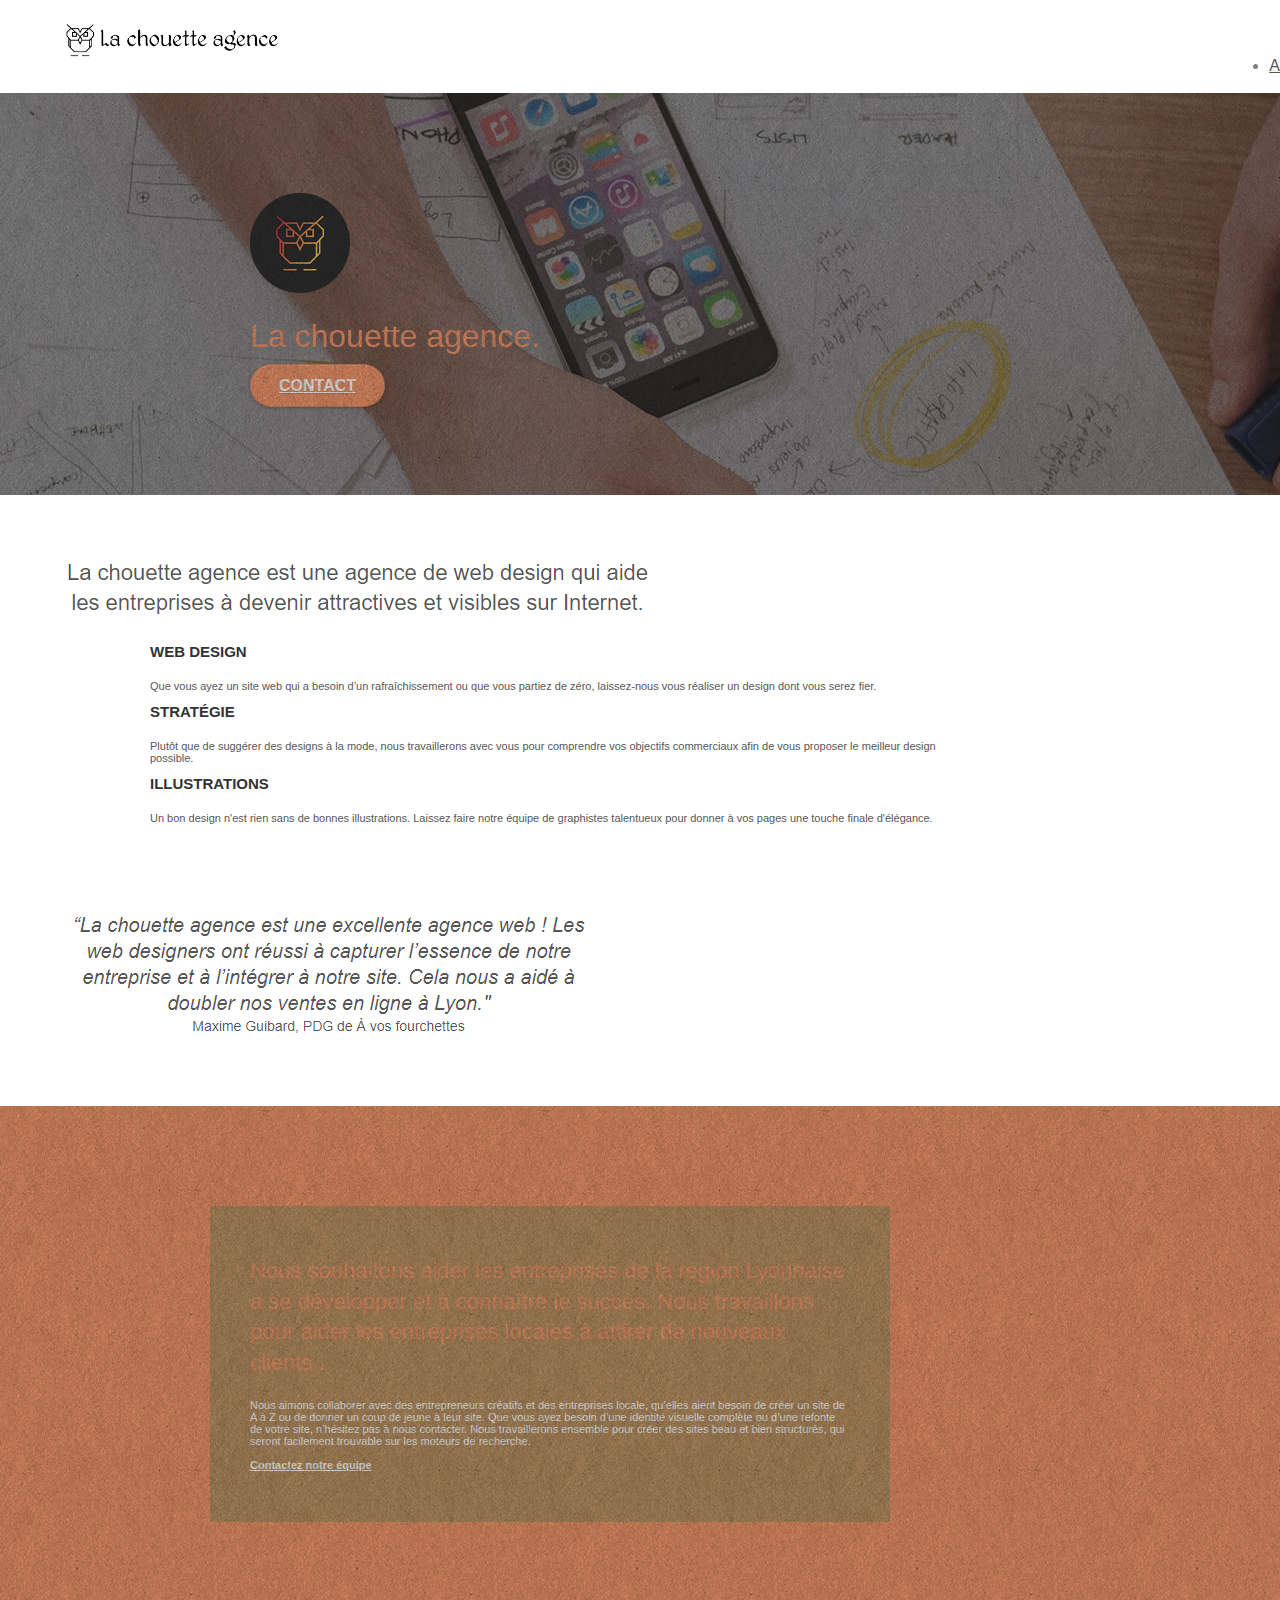
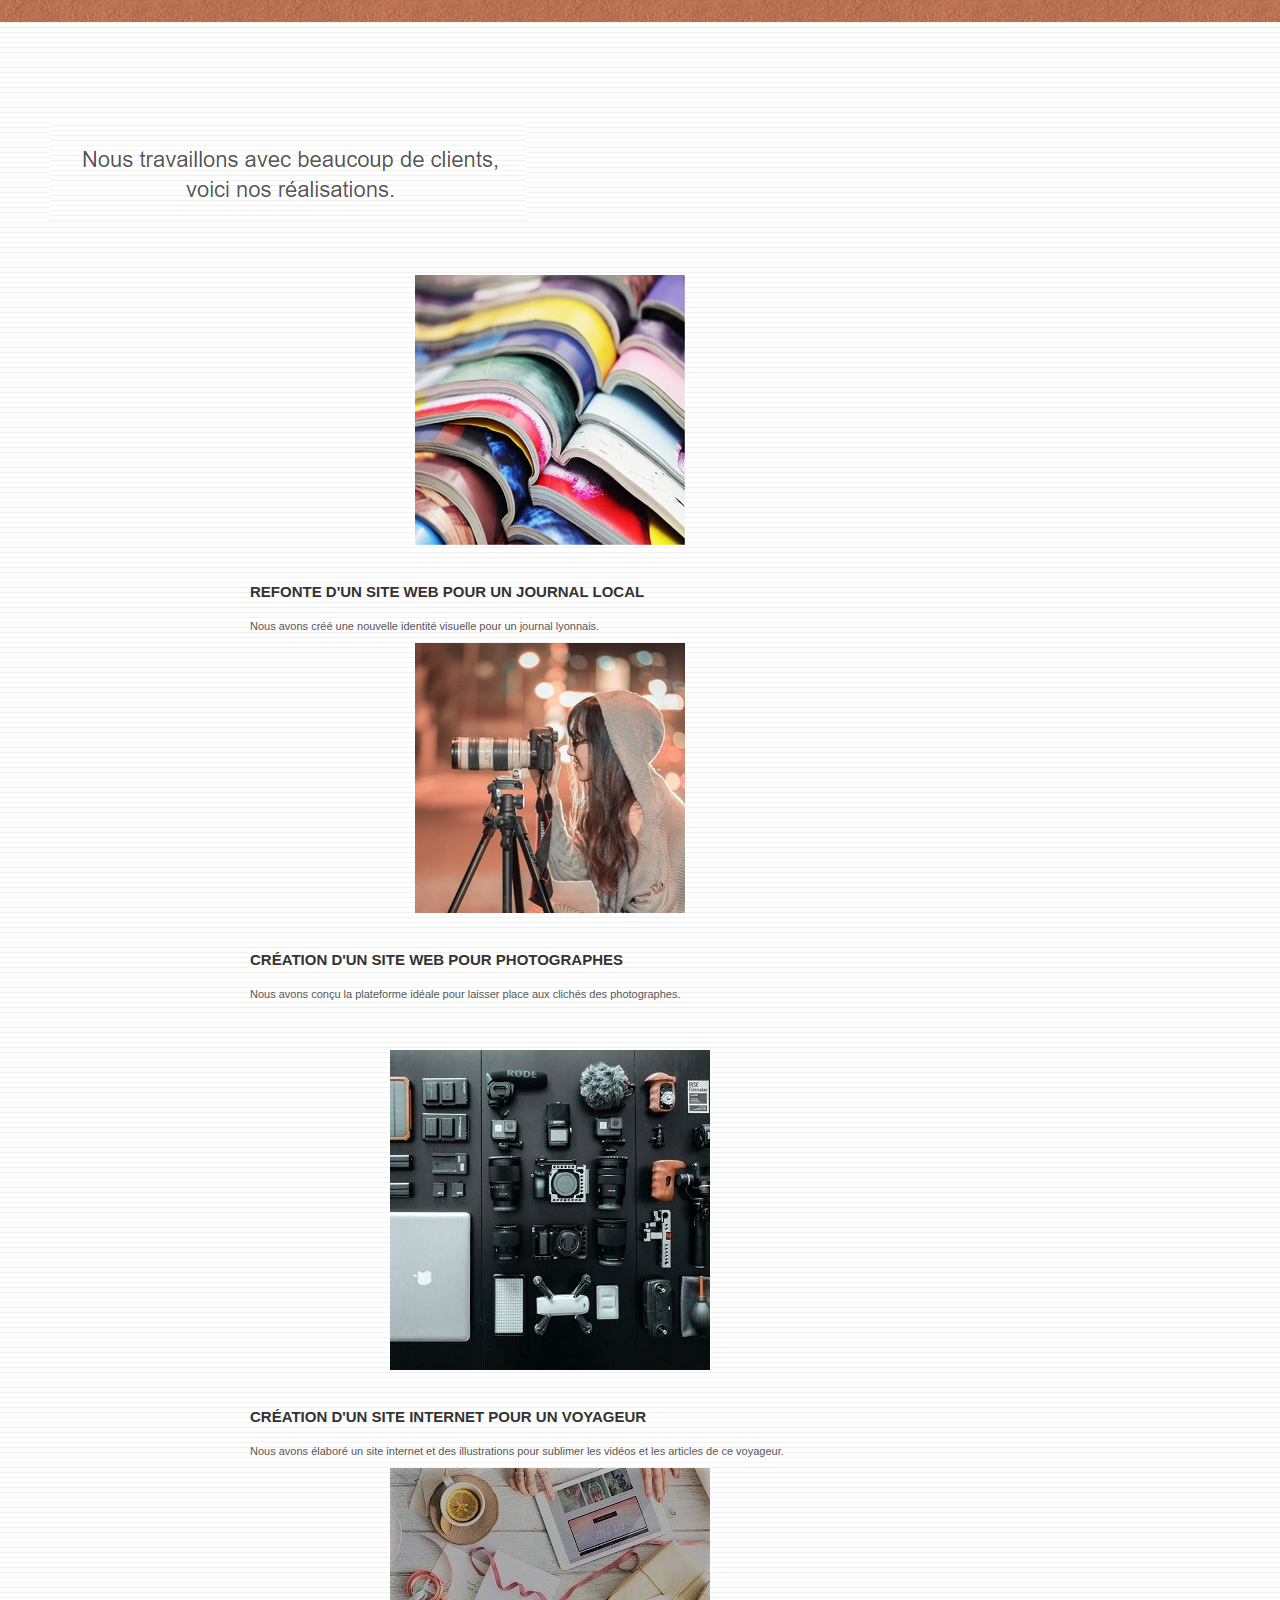
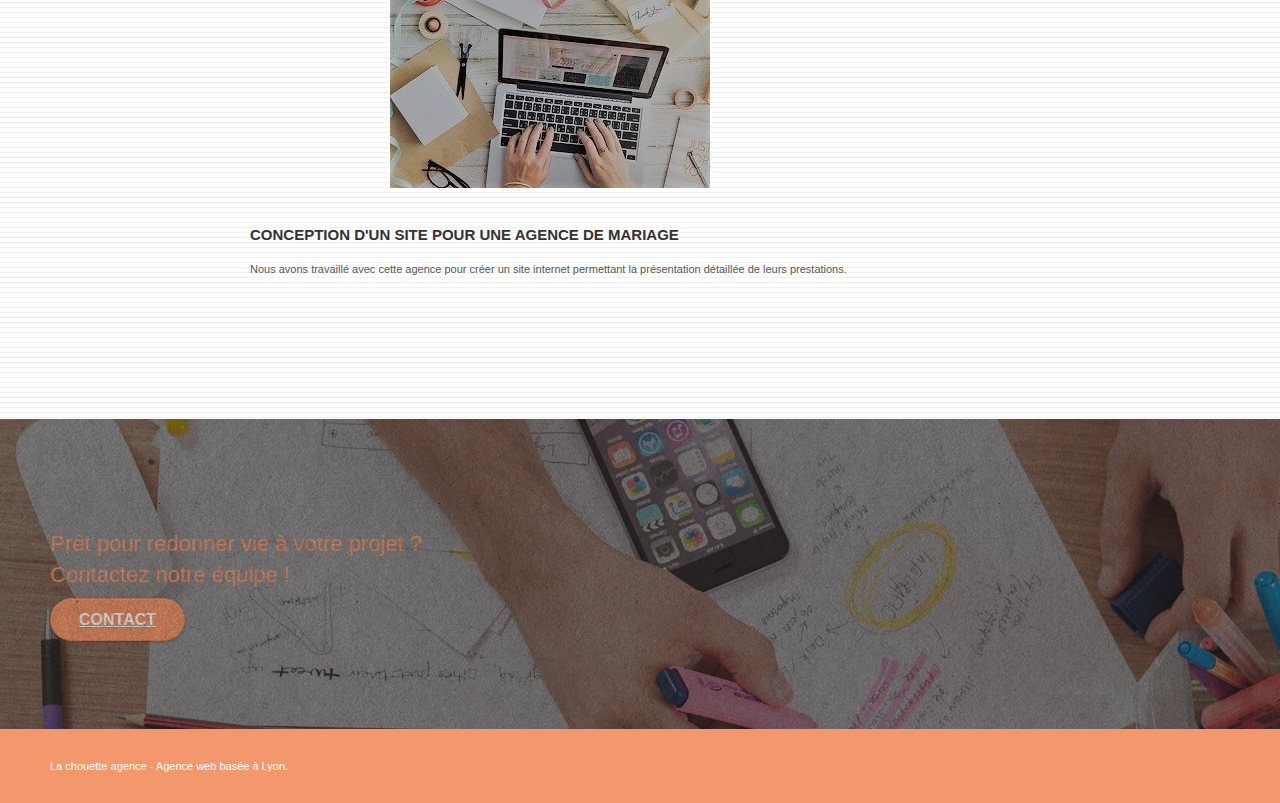
==== commit b8a713aa: "sitemap" ====
--- a/Starting website/index.html
+++ b/Starting website/index.html
@@ -1,300 +1,298 @@
 <!doctype html>
-<html lang="fr">
+<html lang="fr" xmlns:og="http://ogp.me/ns#">
+
 <head>
-    <meta charset="utf-8">
-    <meta name="keywords" content="seo, google, site web, site internet, agence design lyon, agence design">
-    <meta name="description" content="">
-    <meta name="viewport" content="width=device-width, initial-scale=1.0, viewport-fit=cover">
-    <link rel="shortcut icon" type="image/png" href="favicon.ico">
+
+	<meta property="og:url" content="http://lachouette-agence.fr/" />
+	<meta property="og:title" content="Agence de design basée à Lyon">
+	<meta property="og:description"
+		content="optimisation de site web existant ou création complète et personnalisée en fonction de vos besoins et de vos objectifs. agence web basée à lyon.">
+
+	<meta charset="utf-8">
+	<meta name="description"
+		content="optimisation de site web existant ou création complète et personnalisée en fonction de vos besoins et de vos objectifs. agence web basée à lyon.">
+	<meta name="viewport" content="width=device-width, initial-scale=1.0, viewport-fit=cover">
+	<link rel="shortcut icon" type="image/png" href="favicon.ico">
 
 	<link rel="stylesheet" type="text/css" href="./css/bootstrap.css">
 	<link rel="stylesheet" type="text/css" href="style.css">
 	<link rel="stylesheet" type="text/css" href="./css/font-awesome.css">
 	<link rel="stylesheet" type="text/css" href="./css/et-line.css">
-	
-    
+
+
 	<script src="./js/jquery-2.1.0.js" defer></script>
 	<script src="./js/bootstrap.js" defer></script>
 	<script src="./js/blocs.js" defer></script>
 	<script src="./js/jquery.touchSwipe.js" defer></script>
 	<script src="./js/gmaps.js" defer></script>
 
-    <title>La Chouette Agence</title>
-
-    
-<!-- Analytics -->
- 
-<!-- Analytics END -->
-    
+	<title>La Chouette Agence</title>
+
+
+	<!-- Analytics -->
+
+	<!-- Analytics END -->
+
 </head>
+
 <body>
-<!-- Principal conteneur -->
-<div class="page-container">
-    
-<!-- bloc-0 -->
-<div class="bloc bgc-white l-bloc " id="bloc-0">
-	<div class="container bloc-sm">
-
-		<nav class="navbar row">
-			<div class="navbar-header">
-				<div class="keywords" style="color:#cccccc;font-size:1px;">Agence web à Lyon, stratégie web, web design, illustrations, design de site web, site web, web, internet, site internet, site</div>
-				<a class="navbar-brand" href="index.html"><img src="img/la-chouette-agence.png" alt="Lyon web design logo agence web meilleure agence" height="40" /></a>
-				<div class="keywords" style="color:#cccccc;font-size:1px;">Agence web à Lyon, stratégie web, web design, illustrations, design de site web, site web, web, internet, site internet, site</div>
-				<button id="nav-toggle" type="button" class="ui-navbar-toggle navbar-toggle" data-toggle="collapse" data-target=".navbar-1">
-					<span class="sr-only">Toggle navigation</span><span class="icon-bar"></span><span class="icon-bar"></span><span class="icon-bar"></span>
-				</button>
-			</div>
-			<div class="collapse navbar-collapse navbar-1 special-dropdown-nav">
-				<ul class="site-navigation nav navbar-nav">
-					<li>
-						<a href="index.html">Accueil</a>
-					</li>
-					<li>
-					</li>
-					<li>
-						<a href="contact.html">Contact</a>
-					</li>
-				</ul>
-			</div>
-		</nav>
+	<!-- Principal conteneur -->
+	<div class="page-container">
+
+		<!-- bloc-0 -->
+		<div class="bloc bgc-white l-bloc " id="bloc-0">
+			<div class="container bloc-sm">
+
+				<nav class="navbar row">
+					<div class="navbar-header">
+						<a class="navbar-brand" href="index.html"><img src="img/la-chouette-agence.png"
+								alt="logo la chouette agence, agence web basée a lyon" height="40" /></a>
+					</div>
+					<div class="collapse navbar-collapse navbar-1 special-dropdown-nav">
+						<ul class="site-navigation nav navbar-nav">
+							<li>
+								<a href="index.html">Accueil</a>
+							</li>
+							<li>
+								<a href="contact.html">Contact</a>
+							</li>
+						</ul>
+					</div>
+				</nav>
+			</div>
+		</div>
+		<!-- bloc-0 END -->
+
+		<!-- bloc-1-presentation -->
+		<div class="bloc bgc-dark-slate-blue bg-banniere d-bloc bg-t-edge bloc-bg-texture texture-paper b-parallax"
+			id="bloc-1-hero">
+			<div class="container bloc-lg">
+				<div class="row tight-width-whitespace">
+					<div class="col-sm-12">
+						<img src="img/logo.png" class="center-block image-resize-mode" width="100"
+							alt="logo la chouette agence, agence web basée a lyon" />
+						<h1 class="text-center hero-bloc-text tc-white ">
+							La chouette agence.
+						</h1>
+						<div class="text-center">
+							<a href="contact.html" class="btn btn-lg btn-clean btn-rd cta-hero btn-atomic-tangerine"
+								id="cta-hero">Contact</a>
+						</div>
+					</div>
+				</div>
+			</div>
+		</div>
+		<!-- bloc-1-presentation END -->
+
+		<!-- bloc-2-services -->
+		<div class="bloc bgc-white l-bloc" id="bloc-2-services">
+			<div class="container bloc-md">
+				<div class="row">
+					<div class="col-sm-12 text-center">
+						<img alt="agence web, agence web Lyon, web design Lyon, stratégie web" src="img/title.png" />
+					</div>
+				</div>
+				<div class="row voffset-lg med-width-whitespace">
+					<div class="col-sm-4">
+						<div class="text-center">
+							<span class="et-icon-browser sm-shadow icon-dark-slate-blue icons icon-lg"></span>
+						</div>
+						<h3 class="mg-md text-center">
+							Web design
+						</h3>
+						<p class="text-center ">
+							Que vous ayez un site web qui a besoin d&rsquo;un rafraîchissement ou que vous partiez de
+							zéro, laissez-nous vous réaliser un design dont vous serez fier.
+						</p>
+					</div>
+					<div class="col-sm-4">
+						<div class="text-center">
+							<span class="et-icon-presentation sm-shadow icon-dark-slate-blue icons icon-lg"></span>
+						</div>
+						<h3 class="mg-md text-center">
+							Stratégie
+						</h3>
+						<p class="text-center ">
+							Plutôt que de suggérer des designs à la mode, nous travaillerons avec vous pour comprendre
+							vos objectifs commerciaux afin de vous proposer le meilleur design possible.<br>
+						</p>
+					</div>
+					<div class="col-sm-4">
+						<div class="text-center">
+							<span class="et-icon-edit sm-shadow icon-dark-slate-blue icons icon-lg"></span>
+						</div>
+						<h3 class="mg-md text-center">
+							Illustrations
+						</h3>
+						<p class="text-center ">
+							Un bon design n'est rien sans de bonnes illustrations. Laissez faire notre équipe de
+							graphistes talentueux pour donner à vos pages une touche finale d'élégance.
+						</p>
+					</div>
+				</div>
+				<div class="row voffset-lg voffset">
+					<div class="col-xs-12 col-md-8 col-md-offset-2 text-center">
+						<img alt="agence web, agence web Lyon, web design Lyon, stratégie web" src="img/citation.png" />
+
+					</div>
+				</div>
+			</div>
+		</div>
+		<!-- bloc-2-services END -->
+
+		<!-- bloc-3-what-i-do -->
+		<div class="bloc tc-white bgc-atomic-tangerine bg-presentation d-bloc bloc-bg-texture texture-paper b-parallax"
+			id="bloc-3-what-i-do">
+			<div class="container bloc-lg">
+				<div class="row tight-width-whitespace black-background">
+					<div class="col-sm-12">
+						<h2 class="mg-md text-center tc-white">
+							Nous souhaitons aider les entreprises de la région Lyonnaise à se développer et à connaître
+							le succès. Nous travaillons pour aider les entreprises locales à attirer de nouveaux clients
+							.<br>
+						</h2>
+						<p class="text-center white">
+							Nous aimons collaborer avec des entrepreneurs créatifs et des entreprises locale, qu’elles
+							aient besoin de créer un site de A à Z ou de donner un coup de jeune à leur site. Que vous
+							ayez besoin d’une identité visuelle complète ou d’une refonte de votre site, n’hésitez pas à
+							nous contacter. Nous travaillerons ensemble pour créer des sites beau et bien structurés,
+							qui seront facilement trouvable sur les moteurs de recherche. <br><br><a
+								class="ltc-white bold-link" href="contact.html">Contactez notre équipe</a><br>
+						</p>
+					</div>
+				</div>
+			</div>
+		</div>
+		<!-- bloc-3-what-i-do END -->
+
+		<!-- bloc-4-portfolio -->
+		<div class="bloc bgc-white bg-lines-h2-bg bg-repeat l-bloc" id="bloc-4-portfolio">
+			<div class="container bloc-lg">
+				<div class="row">
+					<div class="col-sm-12 text-center">
+						<img alt="agence web, agence web Lyon, web design Lyon, stratégie web" src="img/title2.png" />
+					</div>
+				</div>
+				<div class="row tight-width-whitespace portfolio-row">
+					<div class="col-sm-6">
+						<a href="#" data-lightbox="img/1.jpg" data-gallery-id="gallery-1"
+							data-caption="Refonte d'un site web pour un journal local" data-frame="snapshot-lb"><img
+								src="img/1.jpg"
+								alt="Lyon web design logo agence web meilleure agence et refonte site web journal"
+								class="img-responsive portfolio-thumb" /></a>
+						<h3 class="mg-md text-center">
+							Refonte d'un site web pour un journal local
+						</h3>
+						<p class="text-center">
+							Nous avons créé une nouvelle identité visuelle pour un journal lyonnais.
+						</p>
+					</div>
+					<div class="col-sm-6">
+						<a href="#" data-lightbox="img/2.jpg" data-gallery-id="gallery-1"
+							data-caption="Création d'un site web pour photographes" data-frame="snapshot-lb"><img
+								src="img/2.jpg" class="img-responsive portfolio-thumb"
+								alt="Lyon web design logo agence web meilleure agence, Création d'un site web pour photographes" /></a>
+						<h3 class="mg-md text-center">
+							Création d'un site web pour photographes
+						</h3>
+						<p class="text-center">
+							Nous avons conçu la plateforme idéale pour laisser place aux clichés des photographes.
+						</p>
+					</div>
+				</div>
+				<div class="row tight-width-whitespace portfolio-row">
+					<div class="col-sm-6">
+						<a href="#" data-lightbox="img/3.jpg" data-gallery-id="gallery-1"
+							data-caption="Création d'un site internet pour un voyageur" data-frame="snapshot-lb"><img
+								src="img/3.jpg" class="img-responsive portfolio-thumb"
+								alt="Lyon web design logo agence web meilleure agence, Création d'un site web pour voyageur" /></a>
+						<h3 class="mg-md text-center">
+							Création d'un site internet pour un voyageur
+						</h3>
+						<p class="text-center">
+							Nous avons élaboré un site internet et des illustrations pour sublimer les vidéos et les
+							articles de ce voyageur.
+						</p>
+					</div>
+					<div class="col-sm-6">
+						<a href="#" data-lightbox="img/4.jpg" data-gallery-id="gallery-1"
+							data-caption="Conception d'un site pour une agence de mariage" data-frame="snapshot-lb"><img
+								src="img/4.jpg" class="img-responsive portfolio-thumb"
+								alt="Lyon web design logo agence web meilleure agence, Création d'un site web pour agence de mariage" /></a>
+						<h3 class="mg-md text-center">
+							Conception d'un site pour une agence de mariage
+						</h3>
+						<p class="text-center">
+							Nous avons travaillé avec cette agence pour créer un site internet permettant la
+							présentation détaillée de leurs prestations.
+						</p>
+					</div>
+				</div>
+			</div>
+		</div>
+		<!-- bloc-4-portfolio END -->
+
+		<!-- bloc-5-cta -->
+		<div class="bloc bgc-dark-slate-blue bg-banniere d-bloc bloc-bg-texture texture-paper" id="bloc-5-cta">
+			<div class="container bloc-lg">
+				<div class="row">
+					<h2 class="mg-md text-center tc-white">
+						Prêt pour redonner vie à votre projet ?<br>Contactez notre équipe !
+					</h2>
+					<div class="col-sm-12 text-center">
+						<a href="contact.html"
+							class="btn btn-atomic-tangerine btn-clean btn-rd btn-lg cta-hero">Contact</a>
+					</div>
+				</div>
+			</div>
+		</div>
+		<!-- bloc-5-cta END -->
+
+		<!-- Footer - bloc-8 -->
+		<div class="bloc bgc-atomic-tangerine d-bloc" id="bloc-8">
+			<div class="container bloc-sm">
+				<div class="row">
+					<div class="col-sm-12">
+						<p class="text-center white">
+							La chouette agence - Agence web basée à Lyon.<br>
+						</p>
+						<div class="row row-no-gutters social">
+							<div class="col-sm-3">
+								<div class="text-center">
+									<a class="social" href="https://twitter.com/home"><span
+											class="fa fa-twitter icon-md"></span></a>
+								</div>
+							</div>
+							<div class="col-sm-3">
+								<div class="text-center">
+									<a class="social" href="https://www.facebook.com/"><span
+											class="fa fa-facebook icon-md"></span></a>
+								</div>
+							</div>
+							<div class="col-sm-3">
+								<div class="text-center">
+									<a class="social" href="https://dribbble.com/"><span
+											class="fa fa-dribbble icon-md"></span></a>
+								</div>
+							</div>
+							<div class="col-sm-3">
+								<div class="text-center">
+									<a class="social" href="https://www.instagram.com/"><span
+											class="fa fa-instagram icon-md"></span></a>
+								</div>
+							</div>
+						</div>
+
+					</div>
+				</div>
+			</div>
+		</div>
+		<!-- Footer - bloc-8 END -->
+
 	</div>
-</div>
-<!-- bloc-0 END -->
-
-<!-- bloc-1-presentation -->
-<div class="bloc bgc-dark-slate-blue bg-banniere d-bloc bg-t-edge bloc-bg-texture texture-paper b-parallax" id="bloc-1-hero">
-	<div class="container bloc-lg">
-		<div class="row tight-width-whitespace">
-			<div class="col-sm-12">
-				<img src="img/logo.png" class="center-block image-resize-mode" width="100" alt="La chouette agence, agence web Lyon, création logo Lyon" />
-				<h1 class="text-center hero-bloc-text tc-white ">
-					La chouette agence.
-				</h1>
-				<div class="text-center">
-					<a href="contact.html" class="btn btn-lg btn-clean btn-rd cta-hero btn-atomic-tangerine" id="cta-hero">Contact</a>
-				</div>
-			</div>
-		</div>
-	</div>
-</div>
-<!-- bloc-1-presentation END -->
-
-<!-- bloc-2-services -->
-<div class="bloc bgc-white l-bloc" id="bloc-2-services">
-	<div class="container bloc-md">
-		<div class="row">
-			<div class="col-sm-12 text-center">
-				<img alt="agence web, agence web Lyon, web design Lyon, stratégie web" src="img/title.png" />
-			</div>
-		</div>
-		<div class="row voffset-lg med-width-whitespace">
-			<div class="col-sm-4">
-				<div class="text-center">
-					<span class="et-icon-browser sm-shadow icon-dark-slate-blue icons icon-lg"></span>
-				</div>
-				<h3 class="mg-md text-center">
-					Web design
-				</h3>
-				<p class="text-center ">
-					Que vous ayez un site web qui a besoin d&rsquo;un rafraîchissement ou que vous partiez de zéro, laissez-nous vous réaliser un design dont vous serez fier.
-				</p>
-			</div>
-			<div class="col-sm-4">
-				<div class="text-center">
-					<span class="et-icon-presentation sm-shadow icon-dark-slate-blue icons icon-lg"></span>
-				</div>
-				<h3 class="mg-md text-center">
-					&nbsp;Stratégie
-				</h3>
-				<p class="text-center ">
-					Plutôt que de suggérer des designs à la mode, nous travaillerons avec vous pour comprendre vos objectifs commerciaux afin de vous proposer le meilleur design possible.<br>
-				</p>
-			</div>
-			<div class="col-sm-4">
-				<div class="text-center">
-					<span class="et-icon-edit sm-shadow icon-dark-slate-blue icons icon-lg"></span>
-				</div>
-				<h3 class="mg-md text-center">
-					Illustrations
-				</h3>
-				<p class="text-center ">
-					Un bon design n'est rien sans de bonnes illustrations. Laissez faire notre équipe de graphistes talentueux pour donner à vos pages une touche finale d'élégance.
-				</p>
-			</div>
-		</div>
-		<div class="row voffset-lg voffset">
-			<div class="col-xs-12 col-md-8 col-md-offset-2 text-center">
-				<img alt="agence web, agence web Lyon, web design Lyon, stratégie web" src="img/citation.png" />
-
-			</div>
-		</div>
-	</div>
-</div>
-<!-- bloc-2-services END -->
-
-<!-- bloc-3-what-i-do -->
-<div class="bloc tc-white bgc-atomic-tangerine bg-presentation d-bloc bloc-bg-texture texture-paper b-parallax" id="bloc-3-what-i-do">
-	<div class="container bloc-lg">
-		<div class="row tight-width-whitespace black-background">
-			<div class="col-sm-12">
-				<h2 class="mg-md text-center tc-white">
-					Nous souhaitons aider les entreprises de la région Lyonnaise à se développer et à connaître le succès. Nous travaillons pour aider les entreprises locales à attirer de nouveaux clients .<br>
-				</h2>
-				<p class="text-center white">
-					Nous aimons collaborer avec des entrepreneurs créatifs et des entreprises locale, qu’elles aient besoin de créer un site de A à Z ou de donner un coup de jeune à leur site. Que vous ayez besoin d’une identité visuelle complète ou d’une refonte de votre site, n’hésitez pas à nous contacter. Nous travaillerons ensemble pour créer des sites beau et bien structurés, qui seront facilement trouvable sur les moteurs de recherche. <br><br><a class="ltc-white bold-link" href="contact.html">Contactez notre équipe</a><br>
-				</p>
-			</div>
-		</div>
-	</div>
-</div>
-<!-- bloc-3-what-i-do END -->
-
-<!-- bloc-4-portfolio -->
-<div class="bloc bgc-white bg-lines-h2-bg bg-repeat l-bloc" id="bloc-4-portfolio">
-	<div class="container bloc-lg">
-		<div class="row">
-			<div class="col-sm-12 text-center">
-				<img alt="agence web, agence web Lyon, web design Lyon, stratégie web" src="img/title2.png" />
-			</div>
-		</div>
-		<div class="row tight-width-whitespace portfolio-row">
-			<div class="col-sm-6">
-				<a href="#" data-lightbox="img/1.jpg" data-gallery-id="gallery-1" data-caption="Refonte d'un site web pour un journal local" data-frame="snapshot-lb"><img src="img/1.jpg" alt="Lyon web design logo agence web meilleure agence et refonte site web journal" class="img-responsive portfolio-thumb" /></a>
-				<h3 class="mg-md text-center">
-					Refonte d'un site web pour un journal local
-				</h3>
-				<p class="text-center">
-					Nous avons créé une nouvelle identité visuelle pour un journal lyonnais.
-				</p>
-			</div>
-			<div class="col-sm-6">
-				<a href="#" data-lightbox="img/2.jpg" data-gallery-id="gallery-1" data-caption="Création d'un site web pour photographes" data-frame="snapshot-lb"><img src="img/2.jpg" class="img-responsive portfolio-thumb" alt="Lyon web design logo agence web meilleure agence, Création d'un site web pour photographes" /></a>
-				<h3 class="mg-md text-center">
-					Création d'un site web pour photographes
-				</h3>
-				<p class="text-center">
-					Nous avons conçu la plateforme idéale pour laisser place aux clichés des photographes.
-				</p>
-			</div>
-		</div>
-		<div class="row tight-width-whitespace portfolio-row">
-			<div class="col-sm-6">
-				<a href="#" data-lightbox="img/3.jpg" data-gallery-id="gallery-1" data-caption="Création d'un site internet pour un voyageur" data-frame="snapshot-lb"><img src="img/3.jpg" class="img-responsive portfolio-thumb" alt="Lyon web design logo agence web meilleure agence, Création d'un site web pour voyageur"/></a>
-				<h3 class="mg-md text-center">
-					Création d'un site internet pour un voyageur
-				</h3>
-				<p class="text-center">
-					Nous avons élaboré un site internet et des illustrations pour sublimer les vidéos et les articles de ce voyageur.
-				</p>
-			</div>
-			<div class="col-sm-6">
-				<a href="#" data-lightbox="img/4.jpg" data-gallery-id="gallery-1" data-caption="Conception d'un site pour une agence de mariage" data-frame="snapshot-lb"><img src="img/4.jpg" class="img-responsive portfolio-thumb" alt="Lyon web design logo agence web meilleure agence, Création d'un site web pour agence de mariage" /></a>
-				<h3 class="mg-md text-center">
-					Conception d'un site pour une agence de mariage
-				</h3>
-				<p class="text-center">
-					Nous avons travaillé avec cette agence pour créer un site internet permettant la présentation détaillée de leurs prestations.
-				</p>
-			</div>
-		</div>
-	</div>
-</div>
-<!-- bloc-4-portfolio END -->
-
-<!-- bloc-5-cta -->
-<div class="bloc bgc-dark-slate-blue bg-banniere d-bloc bloc-bg-texture texture-paper" id="bloc-5-cta">
-	<div class="container bloc-lg">
-		<div class="row">
-			<h2 class="mg-md text-center tc-white">
-				Prêt pour redonner vie à votre projet ?<br>Contactez notre équipe !
-			</h2>
-			<div class="col-sm-12 text-center">
-				<a href="contact.html" class="btn btn-atomic-tangerine btn-clean btn-rd btn-lg cta-hero">Contact</a>
-			</div>
-		</div>
-	</div>
-</div>
-<!-- bloc-5-cta END -->
-
-<!-- Footer - bloc-8 -->
-<div class="bloc bgc-atomic-tangerine d-bloc" id="bloc-8">
-	<div class="container bloc-sm">
-		<div class="row">
-			<div class="col-sm-12">
-				<p class="text-center white">
-					La chouette agence - Agence web basée à Lyon.<br>
-				</p>
-				<div class="row row-no-gutters social">
-					<div class="col-sm-3">
-						<div class="text-center">
-							<a class="social" href="index.html"><span class="fa fa-twitter icon-md"></span></a>
-						</div>
-					</div>
-					<div class="col-sm-3">
-						<div class="text-center">
-							<a class="social" href="index.html"><span class="fa fa-facebook icon-md"></span></a>
-						</div>
-					</div>
-					<div class="col-sm-3">
-						<div class="text-center">
-							<a class="social" href="index.html"><span class="fa fa-dribbble icon-md"></span></a>
-						</div>
-					</div>
-					<div class="col-sm-3">
-						<div class="text-center">
-							<a class="social" href="index.html"><span class="fa fa-instagram icon-md"></span></a>
-						</div>
-					</div>
-					<div class="keywords" style="color:#F3976C;">Agence web à Lyon, stratégie web, web design, illustrations, design de site web, site web, web, internet, site internet, site</div>
-				</div>
-				<div class="row">
-					<div class="col-sm-4">
-						Partenaires
-							<ul>
-								<li><a href="voiture.com">voiture.com</a></li>
-								<li><a href="pizza.com">pizza.com</a></li>
-								<li><a href="matoiture.com">matoiture.com</a></li>
-								<li><a href="immobilierseo.com">immobilierseo.com</a></li>
-							</ul>		
-					</div>
-					<div class="col-sm-4">
-						Annuaires liste 1
-						<ul>
-							<li><a href="annuaireagence.com">annuaireagence.com</a></li>
-							<li><a href="annuaireseo.com">annuaireseo.com</a></li>
-							<li><a href="annuairemarketing.com">annuairemarketing.com</a></li>
-							<li><a href="123seoture.com">123seo.com</a></li>
-							<li><a href="123site.com">123site.com</a></li>
-							<li><a href="annuairewordpress.com">annuairewordpress.com</a></li>
-							<li><a href="listeagence.com">listeagence.com</a></li>
-							<li><a href="meilleuresagencesLyon.com">meilleuresagencesparis.com</a></li>
-							<li><a href="listeseo.com">listeseo.com</a></li>
-						</ul>
-					</div>
-					<div class="col-sm-4">
-						Annuaires liste 2
-						<ul>
-							<li><a href="betterseo.com">betterseo.com</a></li>
-							<li><a href="ameliorerseo.com">ameliorerseo.com</a></li>
-							<li><a href="seojuicelien.com">seojuicelien.com</a></li>
-							<li><a href="meilleursliens.com">meilleursliens.com</a></li>
-							<li><a href="liensagogo.com">liensagogo.com</a></li>
-							<li><a href="backlink.com">backlink.com</a></li>
-							<li><a href="linkjuiceannuaire.com">linkjuiceannuaire.com</a></li>
-							<li><a href="remontersurgoogle.com">remontersurgoogle.com</a></li>
-							<li><a href="vraiseofiable.com">vraiseofiable.com</a></li>
-						</ul>
-					</div>
-				</div>
-			</div>
-		</div>
-	</div>
-</div>
-<!-- Footer - bloc-8 END -->
-
-</div>
-<!-- Principal conteneur END -->
-    
+	<!-- Principal conteneur END -->
+
 
 </body>
-</html>
+
+</html>